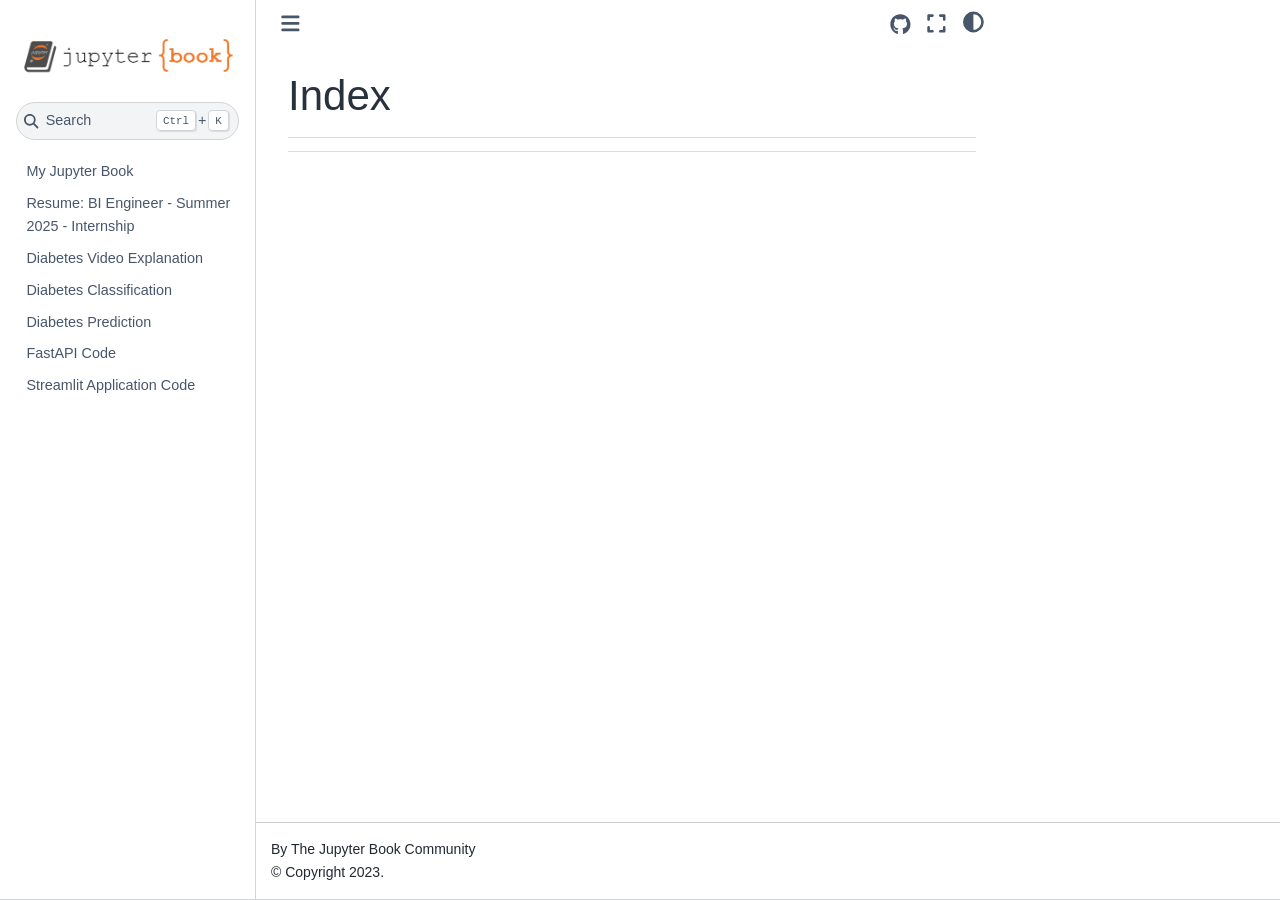
==== genindex.html @ c45eff32 "Update documentation" ====
<!DOCTYPE html>


<html lang="en" data-content_root="./" >

  <head>
    <meta charset="utf-8" />
    <meta name="viewport" content="width=device-width, initial-scale=1.0" />
    <title>Index &#8212; My sample book</title>
  
  
  
  <script data-cfasync="false">
    document.documentElement.dataset.mode = localStorage.getItem("mode") || "";
    document.documentElement.dataset.theme = localStorage.getItem("theme") || "";
  </script>
  <!--
    this give us a css class that will be invisible only if js is disabled
  -->
  <noscript>
    <style>
      .pst-js-only { display: none !important; }

    </style>
  </noscript>
  
  <!-- Loaded before other Sphinx assets -->
  <link href="_static/styles/theme.css?digest=8878045cc6db502f8baf" rel="stylesheet" />
<link href="_static/styles/pydata-sphinx-theme.css?digest=8878045cc6db502f8baf" rel="stylesheet" />

    <link rel="stylesheet" type="text/css" href="_static/pygments.css?v=fa44fd50" />
    <link rel="stylesheet" type="text/css" href="_static/styles/sphinx-book-theme.css?v=a3416100" />
    <link rel="stylesheet" type="text/css" href="_static/togglebutton.css?v=13237357" />
    <link rel="stylesheet" type="text/css" href="_static/copybutton.css?v=76b2166b" />
    <link rel="stylesheet" type="text/css" href="_static/mystnb.4510f1fc1dee50b3e5859aac5469c37c29e427902b24a333a5f9fcb2f0b3ac41.css?v=be8a1c11" />
    <link rel="stylesheet" type="text/css" href="_static/sphinx-thebe.css?v=4fa983c6" />
    <link rel="stylesheet" type="text/css" href="_static/sphinx-design.min.css?v=95c83b7e" />
  
  <!-- So that users can add custom icons -->
  <script src="_static/scripts/fontawesome.js?digest=8878045cc6db502f8baf"></script>
  <!-- Pre-loaded scripts that we'll load fully later -->
  <link rel="preload" as="script" href="_static/scripts/bootstrap.js?digest=8878045cc6db502f8baf" />
<link rel="preload" as="script" href="_static/scripts/pydata-sphinx-theme.js?digest=8878045cc6db502f8baf" />

    <script src="_static/documentation_options.js?v=9eb32ce0"></script>
    <script src="_static/doctools.js?v=9a2dae69"></script>
    <script src="_static/sphinx_highlight.js?v=dc90522c"></script>
    <script src="_static/clipboard.min.js?v=a7894cd8"></script>
    <script src="_static/copybutton.js?v=f281be69"></script>
    <script src="_static/scripts/sphinx-book-theme.js?v=887ef09a"></script>
    <script>let toggleHintShow = 'Click to show';</script>
    <script>let toggleHintHide = 'Click to hide';</script>
    <script>let toggleOpenOnPrint = 'true';</script>
    <script src="_static/togglebutton.js?v=4a39c7ea"></script>
    <script>var togglebuttonSelector = '.toggle, .admonition.dropdown';</script>
    <script src="_static/design-tabs.js?v=f930bc37"></script>
    <script>const THEBE_JS_URL = "https://unpkg.com/thebe@0.8.2/lib/index.js"; const thebe_selector = ".thebe,.cell"; const thebe_selector_input = "pre"; const thebe_selector_output = ".output, .cell_output"</script>
    <script async="async" src="_static/sphinx-thebe.js?v=c100c467"></script>
    <script>var togglebuttonSelector = '.toggle, .admonition.dropdown';</script>
    <script>const THEBE_JS_URL = "https://unpkg.com/thebe@0.8.2/lib/index.js"; const thebe_selector = ".thebe,.cell"; const thebe_selector_input = "pre"; const thebe_selector_output = ".output, .cell_output"</script>
    <script>DOCUMENTATION_OPTIONS.pagename = 'genindex';</script>
    <link rel="index" title="Index" href="#" />
    <link rel="search" title="Search" href="search.html" />
  <meta name="viewport" content="width=device-width, initial-scale=1"/>
  <meta name="docsearch:language" content="en"/>
  <meta name="docsearch:version" content="" />
  </head>
  
  
  <body data-bs-spy="scroll" data-bs-target=".bd-toc-nav" data-offset="180" data-bs-root-margin="0px 0px -60%" data-default-mode="">

  
  
  <div id="pst-skip-link" class="skip-link d-print-none"><a href="#main-content">Skip to main content</a></div>
  
  <div id="pst-scroll-pixel-helper"></div>
  
  <button type="button" class="btn rounded-pill" id="pst-back-to-top">
    <i class="fa-solid fa-arrow-up"></i>Back to top</button>

  
  <dialog id="pst-search-dialog">
    
<form class="bd-search d-flex align-items-center"
      action="search.html"
      method="get">
  <i class="fa-solid fa-magnifying-glass"></i>
  <input type="search"
         class="form-control"
         name="q"
         placeholder="Search this book..."
         aria-label="Search this book..."
         autocomplete="off"
         autocorrect="off"
         autocapitalize="off"
         spellcheck="false"/>
  <span class="search-button__kbd-shortcut"><kbd class="kbd-shortcut__modifier">Ctrl</kbd>+<kbd>K</kbd></span>
</form>
  </dialog>

  <div class="pst-async-banner-revealer d-none">
  <aside id="bd-header-version-warning" class="d-none d-print-none" aria-label="Version warning"></aside>
</div>

  
    <header class="bd-header navbar navbar-expand-lg bd-navbar d-print-none">
    </header>
  

  <div class="bd-container">
    <div class="bd-container__inner bd-page-width">
      
      
      
        
      
      <dialog id="pst-primary-sidebar-modal"></dialog>
      <div id="pst-primary-sidebar" class="bd-sidebar-primary bd-sidebar">
        

  
  <div class="sidebar-header-items sidebar-primary__section">
    
    
    
    
  </div>
  
    <div class="sidebar-primary-items__start sidebar-primary__section">
        <div class="sidebar-primary-item">

  
    
  

<a class="navbar-brand logo" href="intro.html">
  
  
  
  
  
    
    
      
    
    
    <img src="_static/logo.png" class="logo__image only-light" alt="My sample book - Home"/>
    <img src="_static/logo.png" class="logo__image only-dark pst-js-only" alt="My sample book - Home"/>
  
  
</a></div>
        <div class="sidebar-primary-item">

<button class="btn search-button-field search-button__button pst-js-only" title="Search" aria-label="Search" data-bs-placement="bottom" data-bs-toggle="tooltip">
 <i class="fa-solid fa-magnifying-glass"></i>
 <span class="search-button__default-text">Search</span>
 <span class="search-button__kbd-shortcut"><kbd class="kbd-shortcut__modifier">Ctrl</kbd>+<kbd class="kbd-shortcut__modifier">K</kbd></span>
</button></div>
        <div class="sidebar-primary-item"><nav class="bd-links bd-docs-nav" aria-label="Main">
    <div class="bd-toc-item navbar-nav active">
        
        <ul class="nav bd-sidenav bd-sidenav__home-link">
            <li class="toctree-l1">
                <a class="reference internal" href="intro.html">
                    My Jupyter Book
                </a>
            </li>
        </ul>
        <ul class="nav bd-sidenav">
<li class="toctree-l1"><a class="reference internal" href="Resume.html">Resume: BI Engineer - Summer 2025 - Internship</a></li>
<li class="toctree-l1"><a class="reference internal" href="DiabetesExplanation.html">Diabetes Video Explanation</a></li>
<li class="toctree-l1"><a class="reference internal" href="diabetes_prediction.html">Diabetes Classification</a></li>
<li class="toctree-l1"><a class="reference internal" href="Important-Links.html">Diabetes Prediction</a></li>
<li class="toctree-l1"><a class="reference internal" href="main.html">FastAPI Code</a></li>
<li class="toctree-l1"><a class="reference internal" href="app.html">Streamlit Application Code</a></li>
</ul>

    </div>
</nav></div>
    </div>
  
  
  <div class="sidebar-primary-items__end sidebar-primary__section">
      <div class="sidebar-primary-item">
<div id="ethical-ad-placement"
      class="flat"
      data-ea-publisher="readthedocs"
      data-ea-type="readthedocs-sidebar"
      data-ea-manual="true">
</div></div>
  </div>


      </div>
      
      <main id="main-content" class="bd-main" role="main">
        
        

<div class="sbt-scroll-pixel-helper"></div>

          <div class="bd-content">
            <div class="bd-article-container">
              
              <div class="bd-header-article d-print-none">
<div class="header-article-items header-article__inner">
  
    <div class="header-article-items__start">
      
        <div class="header-article-item"><button class="sidebar-toggle primary-toggle btn btn-sm" title="Toggle primary sidebar" data-bs-placement="bottom" data-bs-toggle="tooltip">
  <span class="fa-solid fa-bars"></span>
</button></div>
      
    </div>
  
  
    <div class="header-article-items__end">
      
        <div class="header-article-item">

<div class="article-header-buttons">





<div class="dropdown dropdown-source-buttons">
  <button class="btn dropdown-toggle" type="button" data-bs-toggle="dropdown" aria-expanded="false" aria-label="Source repositories">
    <i class="fab fa-github"></i>
  </button>
  <ul class="dropdown-menu">
      
      
      
      <li><a href="https://github.com/executablebooks/jupyter-book" target="_blank"
   class="btn btn-sm btn-source-repository-button dropdown-item"
   title="Source repository"
   data-bs-placement="left" data-bs-toggle="tooltip"
>
  

<span class="btn__icon-container">
  <i class="fab fa-github"></i>
  </span>
<span class="btn__text-container">Repository</span>
</a>
</li>
      
      
      
      
      <li><a href="https://github.com/executablebooks/jupyter-book/issues/new?title=Issue%20on%20page%20%2Fgenindex.html&body=Your%20issue%20content%20here." target="_blank"
   class="btn btn-sm btn-source-issues-button dropdown-item"
   title="Open an issue"
   data-bs-placement="left" data-bs-toggle="tooltip"
>
  

<span class="btn__icon-container">
  <i class="fas fa-lightbulb"></i>
  </span>
<span class="btn__text-container">Open issue</span>
</a>
</li>
      
  </ul>
</div>




<button onclick="toggleFullScreen()"
  class="btn btn-sm btn-fullscreen-button"
  title="Fullscreen mode"
  data-bs-placement="bottom" data-bs-toggle="tooltip"
>
  

<span class="btn__icon-container">
  <i class="fas fa-expand"></i>
  </span>

</button>



<button class="btn btn-sm nav-link pst-navbar-icon theme-switch-button pst-js-only" aria-label="Color mode" data-bs-title="Color mode"  data-bs-placement="bottom" data-bs-toggle="tooltip">
  <i class="theme-switch fa-solid fa-sun                fa-lg" data-mode="light" title="Light"></i>
  <i class="theme-switch fa-solid fa-moon               fa-lg" data-mode="dark"  title="Dark"></i>
  <i class="theme-switch fa-solid fa-circle-half-stroke fa-lg" data-mode="auto"  title="System Settings"></i>
</button>


<button class="btn btn-sm pst-navbar-icon search-button search-button__button pst-js-only" title="Search" aria-label="Search" data-bs-placement="bottom" data-bs-toggle="tooltip">
    <i class="fa-solid fa-magnifying-glass fa-lg"></i>
</button>

</div></div>
      
    </div>
  
</div>
</div>
              
              

<div id="jb-print-docs-body" class="onlyprint">
    <h1></h1>
    <!-- Table of contents -->
    <div id="print-main-content">
        <div id="jb-print-toc">
            
        </div>
    </div>
</div>

              
                
<div id="searchbox"></div>
                <article class="bd-article">
                  

<h1 id="index">Index</h1>

<div class="genindex-jumpbox">
 
</div>


                </article>
              

              
              
              
              
                <footer class="prev-next-footer d-print-none">
                  
<div class="prev-next-area">
</div>
                </footer>
              
            </div>
            
            
              
            
          </div>
          <footer class="bd-footer-content">
            
<div class="bd-footer-content__inner container">
  
  <div class="footer-item">
    
<p class="component-author">
By The Jupyter Book Community
</p>

  </div>
  
  <div class="footer-item">
    

  <p class="copyright">
    
      © Copyright 2023.
      <br/>
    
  </p>

  </div>
  
  <div class="footer-item">
    
  </div>
  
  <div class="footer-item">
    
  </div>
  
</div>
          </footer>
        

      </main>
    </div>
  </div>
  
  <!-- Scripts loaded after <body> so the DOM is not blocked -->
  <script defer src="_static/scripts/bootstrap.js?digest=8878045cc6db502f8baf"></script>
<script defer src="_static/scripts/pydata-sphinx-theme.js?digest=8878045cc6db502f8baf"></script>

  <footer class="bd-footer">
  </footer>
  </body>
</html>
---- _static/styles/theme.css ----
/* Provided by Sphinx's 'basic' theme, and included in the final set of assets */
@import "../basic.css";
---- _static/pygments.css ----
html[data-theme="light"] .highlight pre { line-height: 125%; }
html[data-theme="light"] .highlight td.linenos .normal { color: inherit; background-color: transparent; padding-left: 5px; padding-right: 5px; }
html[data-theme="light"] .highlight span.linenos { color: inherit; background-color: transparent; padding-left: 5px; padding-right: 5px; }
html[data-theme="light"] .highlight td.linenos .special { color: #000000; background-color: #ffffc0; padding-left: 5px; padding-right: 5px; }
html[data-theme="light"] .highlight span.linenos.special { color: #000000; background-color: #ffffc0; padding-left: 5px; padding-right: 5px; }
html[data-theme="light"] .highlight .hll { background-color: #fae4c2 }
html[data-theme="light"] .highlight { background: #fefefe; color: #080808 }
html[data-theme="light"] .highlight .c { color: #515151 } /* Comment */
html[data-theme="light"] .highlight .err { color: #a12236 } /* Error */
html[data-theme="light"] .highlight .k { color: #6730c5 } /* Keyword */
html[data-theme="light"] .highlight .l { color: #7f4707 } /* Literal */
html[data-theme="light"] .highlight .n { color: #080808 } /* Name */
html[data-theme="light"] .highlight .o { color: #00622f } /* Operator */
html[data-theme="light"] .highlight .p { color: #080808 } /* Punctuation */
html[data-theme="light"] .highlight .ch { color: #515151 } /* Comment.Hashbang */
html[data-theme="light"] .highlight .cm { color: #515151 } /* Comment.Multiline */
html[data-theme="light"] .highlight .cp { color: #515151 } /* Comment.Preproc */
html[data-theme="light"] .highlight .cpf { color: #515151 } /* Comment.PreprocFile */
html[data-theme="light"] .highlight .c1 { color: #515151 } /* Comment.Single */
html[data-theme="light"] .highlight .cs { color: #515151 } /* Comment.Special */
html[data-theme="light"] .highlight .gd { color: #005b82 } /* Generic.Deleted */
html[data-theme="light"] .highlight .ge { font-style: italic } /* Generic.Emph */
html[data-theme="light"] .highlight .gh { color: #005b82 } /* Generic.Heading */
html[data-theme="light"] .highlight .gs { font-weight: bold } /* Generic.Strong */
html[data-theme="light"] .highlight .gu { color: #005b82 } /* Generic.Subheading */
html[data-theme="light"] .highlight .kc { color: #6730c5 } /* Keyword.Constant */
html[data-theme="light"] .highlight .kd { color: #6730c5 } /* Keyword.Declaration */
html[data-theme="light"] .highlight .kn { color: #6730c5 } /* Keyword.Namespace */
html[data-theme="light"] .highlight .kp { color: #6730c5 } /* Keyword.Pseudo */
html[data-theme="light"] .highlight .kr { color: #6730c5 } /* Keyword.Reserved */
html[data-theme="light"] .highlight .kt { color: #7f4707 } /* Keyword.Type */
html[data-theme="light"] .highlight .ld { color: #7f4707 } /* Literal.Date */
html[data-theme="light"] .highlight .m { color: #7f4707 } /* Literal.Number */
html[data-theme="light"] .highlight .s { color: #00622f } /* Literal.String */
html[data-theme="light"] .highlight .na { color: #912583 } /* Name.Attribute */
html[data-theme="light"] .highlight .nb { color: #7f4707 } /* Name.Builtin */
html[data-theme="light"] .highlight .nc { color: #005b82 } /* Name.Class */
html[data-theme="light"] .highlight .no { color: #005b82 } /* Name.Constant */
html[data-theme="light"] .highlight .nd { color: #7f4707 } /* Name.Decorator */
html[data-theme="light"] .highlight .ni { color: #00622f } /* Name.Entity */
html[data-theme="light"] .highlight .ne { color: #6730c5 } /* Name.Exception */
html[data-theme="light"] .highlight .nf { color: #005b82 } /* Name.Function */
html[data-theme="light"] .highlight .nl { color: #7f4707 } /* Name.Label */
html[data-theme="light"] .highlight .nn { color: #080808 } /* Name.Namespace */
html[data-theme="light"] .highlight .nx { color: #080808 } /* Name.Other */
html[data-theme="light"] .highlight .py { color: #005b82 } /* Name.Property */
html[data-theme="light"] .highlight .nt { color: #005b82 } /* Name.Tag */
html[data-theme="light"] .highlight .nv { color: #a12236 } /* Name.Variable */
html[data-theme="light"] .highlight .ow { color: #6730c5 } /* Operator.Word */
html[data-theme="light"] .highlight .pm { color: #080808 } /* Punctuation.Marker */
html[data-theme="light"] .highlight .w { color: #080808 } /* Text.Whitespace */
html[data-theme="light"] .highlight .mb { color: #7f4707 } /* Literal.Number.Bin */
html[data-theme="light"] .highlight .mf { color: #7f4707 } /* Literal.Number.Float */
html[data-theme="light"] .highlight .mh { color: #7f4707 } /* Literal.Number.Hex */
html[data-theme="light"] .highlight .mi { color: #7f4707 } /* Literal.Number.Integer */
html[data-theme="light"] .highlight .mo { color: #7f4707 } /* Literal.Number.Oct */
html[data-theme="light"] .highlight .sa { color: #00622f } /* Literal.String.Affix */
html[data-theme="light"] .highlight .sb { color: #00622f } /* Literal.String.Backtick */
html[data-theme="light"] .highlight .sc { color: #00622f } /* Literal.String.Char */
html[data-theme="light"] .highlight .dl { color: #00622f } /* Literal.String.Delimiter */
html[data-theme="light"] .highlight .sd { color: #00622f } /* Literal.String.Doc */
html[data-theme="light"] .highlight .s2 { color: #00622f } /* Literal.String.Double */
html[data-theme="light"] .highlight .se { color: #00622f } /* Literal.String.Escape */
html[data-theme="light"] .highlight .sh { color: #00622f } /* Literal.String.Heredoc */
html[data-theme="light"] .highlight .si { color: #00622f } /* Literal.String.Interpol */
html[data-theme="light"] .highlight .sx { color: #00622f } /* Literal.String.Other */
html[data-theme="light"] .highlight .sr { color: #a12236 } /* Literal.String.Regex */
html[data-theme="light"] .highlight .s1 { color: #00622f } /* Literal.String.Single */
html[data-theme="light"] .highlight .ss { color: #005b82 } /* Literal.String.Symbol */
html[data-theme="light"] .highlight .bp { color: #7f4707 } /* Name.Builtin.Pseudo */
html[data-theme="light"] .highlight .fm { color: #005b82 } /* Name.Function.Magic */
html[data-theme="light"] .highlight .vc { color: #a12236 } /* Name.Variable.Class */
html[data-theme="light"] .highlight .vg { color: #a12236 } /* Name.Variable.Global */
html[data-theme="light"] .highlight .vi { color: #a12236 } /* Name.Variable.Instance */
html[data-theme="light"] .highlight .vm { color: #7f4707 } /* Name.Variable.Magic */
html[data-theme="light"] .highlight .il { color: #7f4707 } /* Literal.Number.Integer.Long */
html[data-theme="dark"] .highlight pre { line-height: 125%; }
html[data-theme="dark"] .highlight td.linenos .normal { color: inherit; background-color: transparent; padding-left: 5px; padding-right: 5px; }
html[data-theme="dark"] .highlight span.linenos { color: inherit; background-color: transparent; padding-left: 5px; padding-right: 5px; }
html[data-theme="dark"] .highlight td.linenos .special { color: #000000; background-color: #ffffc0; padding-left: 5px; padding-right: 5px; }
html[data-theme="dark"] .highlight span.linenos.special { color: #000000; background-color: #ffffc0; padding-left: 5px; padding-right: 5px; }
html[data-theme="dark"] .highlight .hll { background-color: #ffd9002e }
html[data-theme="dark"] .highlight { background: #2b2b2b; color: #f8f8f2 }
html[data-theme="dark"] .highlight .c { color: #ffd900 } /* Comment */
html[data-theme="dark"] .highlight .err { color: #ffa07a } /* Error */
html[data-theme="dark"] .highlight .k { color: #dcc6e0 } /* Keyword */
html[data-theme="dark"] .highlight .l { color: #ffd900 } /* Literal */
html[data-theme="dark"] .highlight .n { color: #f8f8f2 } /* Name */
html[data-theme="dark"] .highlight .o { color: #abe338 } /* Operator */
html[data-theme="dark"] .highlight .p { color: #f8f8f2 } /* Punctuation */
html[data-theme="dark"] .highlight .ch { color: #ffd900 } /* Comment.Hashbang */
html[data-theme="dark"] .highlight .cm { color: #ffd900 } /* Comment.Multiline */
html[data-theme="dark"] .highlight .cp { color: #ffd900 } /* Comment.Preproc */
html[data-theme="dark"] .highlight .cpf { color: #ffd900 } /* Comment.PreprocFile */
html[data-theme="dark"] .highlight .c1 { color: #ffd900 } /* Comment.Single */
html[data-theme="dark"] .highlight .cs { color: #ffd900 } /* Comment.Special */
html[data-theme="dark"] .highlight .gd { color: #00e0e0 } /* Generic.Deleted */
html[data-theme="dark"] .highlight .ge { font-style: italic } /* Generic.Emph */
html[data-theme="dark"] .highlight .gh { color: #00e0e0 } /* Generic.Heading */
html[data-theme="dark"] .highlight .gs { font-weight: bold } /* Generic.Strong */
html[data-theme="dark"] .highlight .gu { color: #00e0e0 } /* Generic.Subheading */
html[data-theme="dark"] .highlight .kc { color: #dcc6e0 } /* Keyword.Constant */
html[data-theme="dark"] .highlight .kd { color: #dcc6e0 } /* Keyword.Declaration */
html[data-theme="dark"] .highlight .kn { color: #dcc6e0 } /* Keyword.Namespace */
html[data-theme="dark"] .highlight .kp { color: #dcc6e0 } /* Keyword.Pseudo */
html[data-theme="dark"] .highlight .kr { color: #dcc6e0 } /* Keyword.Reserved */
html[data-theme="dark"] .highlight .kt { color: #ffd900 } /* Keyword.Type */
html[data-theme="dark"] .highlight .ld { color: #ffd900 } /* Literal.Date */
html[data-theme="dark"] .highlight .m { color: #ffd900 } /* Literal.Number */
html[data-theme="dark"] .highlight .s { color: #abe338 } /* Literal.String */
html[data-theme="dark"] .highlight .na { color: #ffd900 } /* Name.Attribute */
html[data-theme="dark"] .highlight .nb { color: #ffd900 } /* Name.Builtin */
html[data-theme="dark"] .highlight .nc { color: #00e0e0 } /* Name.Class */
html[data-theme="dark"] .highlight .no { color: #00e0e0 } /* Name.Constant */
html[data-theme="dark"] .highlight .nd { color: #ffd900 } /* Name.Decorator */
html[data-theme="dark"] .highlight .ni { color: #abe338 } /* Name.Entity */
html[data-theme="dark"] .highlight .ne { color: #dcc6e0 } /* Name.Exception */
html[data-theme="dark"] .highlight .nf { color: #00e0e0 } /* Name.Function */
html[data-theme="dark"] .highlight .nl { color: #ffd900 } /* Name.Label */
html[data-theme="dark"] .highlight .nn { color: #f8f8f2 } /* Name.Namespace */
html[data-theme="dark"] .highlight .nx { color: #f8f8f2 } /* Name.Other */
html[data-theme="dark"] .highlight .py { color: #00e0e0 } /* Name.Property */
html[data-theme="dark"] .highlight .nt { color: #00e0e0 } /* Name.Tag */
html[data-theme="dark"] .highlight .nv { color: #ffa07a } /* Name.Variable */
html[data-theme="dark"] .highlight .ow { color: #dcc6e0 } /* Operator.Word */
html[data-theme="dark"] .highlight .pm { color: #f8f8f2 } /* Punctuation.Marker */
html[data-theme="dark"] .highlight .w { color: #f8f8f2 } /* Text.Whitespace */
html[data-theme="dark"] .highlight .mb { color: #ffd900 } /* Literal.Number.Bin */
html[data-theme="dark"] .highlight .mf { color: #ffd900 } /* Literal.Number.Float */
html[data-theme="dark"] .highlight .mh { color: #ffd900 } /* Literal.Number.Hex */
html[data-theme="dark"] .highlight .mi { color: #ffd900 } /* Literal.Number.Integer */
html[data-theme="dark"] .highlight .mo { color: #ffd900 } /* Literal.Number.Oct */
html[data-theme="dark"] .highlight .sa { color: #abe338 } /* Literal.String.Affix */
html[data-theme="dark"] .highlight .sb { color: #abe338 } /* Literal.String.Backtick */
html[data-theme="dark"] .highlight .sc { color: #abe338 } /* Literal.String.Char */
html[data-theme="dark"] .highlight .dl { color: #abe338 } /* Literal.String.Delimiter */
html[data-theme="dark"] .highlight .sd { color: #abe338 } /* Literal.String.Doc */
html[data-theme="dark"] .highlight .s2 { color: #abe338 } /* Literal.String.Double */
html[data-theme="dark"] .highlight .se { color: #abe338 } /* Literal.String.Escape */
html[data-theme="dark"] .highlight .sh { color: #abe338 } /* Literal.String.Heredoc */
html[data-theme="dark"] .highlight .si { color: #abe338 } /* Literal.String.Interpol */
html[data-theme="dark"] .highlight .sx { color: #abe338 } /* Literal.String.Other */
html[data-theme="dark"] .highlight .sr { color: #ffa07a } /* Literal.String.Regex */
html[data-theme="dark"] .highlight .s1 { color: #abe338 } /* Literal.String.Single */
html[data-theme="dark"] .highlight .ss { color: #00e0e0 } /* Literal.String.Symbol */
html[data-theme="dark"] .highlight .bp { color: #ffd900 } /* Name.Builtin.Pseudo */
html[data-theme="dark"] .highlight .fm { color: #00e0e0 } /* Name.Function.Magic */
html[data-theme="dark"] .highlight .vc { color: #ffa07a } /* Name.Variable.Class */
html[data-theme="dark"] .highlight .vg { color: #ffa07a } /* Name.Variable.Global */
html[data-theme="dark"] .highlight .vi { color: #ffa07a } /* Name.Variable.Instance */
html[data-theme="dark"] .highlight .vm { color: #ffd900 } /* Name.Variable.Magic */
html[data-theme="dark"] .highlight .il { color: #ffd900 } /* Literal.Number.Integer.Long */
---- _static/styles/sphinx-book-theme.css ----
/*! sphinx-book-theme CSS
 * BSD 3-Clause License
 * Copyright (c) 2020, EBP
 * All rights reserved.
 *
 * This follows the 7-1 pattern described here:
 * https://sass-guidelin.es/#architecture
 */html[data-theme=dark],html[data-theme=light]{--pst-font-size-base:none;--pst-color-secondary:#e89217}html[data-theme=light]{--sbt-color-announcement:#616161;--pst-color-primary:#176de8}html[data-theme=dark]{--pst-color-primary:#528fe4;--sbt-color-announcement:#616161;--pst-color-background:#121212}html{scroll-padding-top:4rem}.sbt-scroll-pixel-helper{height:0;left:0;position:absolute;top:0;width:0}.d-n,.onlyprint{display:none}@media print{.onlyprint{display:block!important}.noprint{display:none!important}}.bd-article-container h1,.bd-article-container h2,.bd-article-container h3,.bd-article-container h4,.bd-article-container h5,.bd-article-container p.caption{color:var(--pst-color-muted)}.bd-article-container h1,.bd-article-container h2{font-weight:500}a.brackets:before{color:inherit;font-family:inherit;margin-right:0}table{position:relative}@media print{.bd-main .bd-content{height:auto;margin-left:2rem}.bd-main .bd-content #jb-print-docs-body{margin-left:0}.bd-main .bd-content #jb-print-docs-body h1{font-size:3em;margin-bottom:0;text-align:center}.bd-main .bd-content .bd-article{padding-top:0}.bd-main .bd-content .bd-article h1:first-of-type{display:none}.bd-main .bd-content .container{min-width:0!important}.bd-main .bd-content h1{margin-bottom:1em;margin-top:1em}.bd-main .bd-content h1,.bd-main .bd-content h2,.bd-main .bd-content h3,.bd-main .bd-content h4{break-after:avoid;color:#000}.bd-main .bd-content table{break-inside:avoid}.bd-main .bd-content pre{word-wrap:break-word}.bd-main .bd-content a.headerlink{display:none}.bd-main .bd-content aside.margin,.bd-main .bd-content aside.sidebar,.bd-main .bd-content blockquote.epigraph{border:none}.bd-main .bd-content .footer{margin-top:1em}.bd-main .bd-content #jb-print-toc{margin-bottom:1.5rem;margin-left:0}.bd-main .bd-content #jb-print-toc .section-nav{border-left:0!important;list-style-type:disc!important;margin-left:3em!important}.bd-main .bd-content #jb-print-toc .section-nav a{text-decoration:none!important}.bd-main .bd-content #jb-print-toc .section-nav li{display:list-item!important}.bd-main .bd-content #jb-print-toc .section-nav .nav{display:none}.bd-main .bd-footer-content{display:none!important}}.bd-header-announcement{background-color:var(--sbt-color-announcement);color:#fff}.bd-main .bd-content{justify-content:left}.bd-main .bd-content .bd-article-container{min-width:0;overflow-x:unset;padding:0}@media(min-width:1200px){.bd-main .bd-content .bd-article-container{max-width:calc(100% - var(--pst-sidebar-secondary))}}.bd-main .bd-content .bd-article-container .bd-article{padding-left:2rem;padding-right:2rem}@media(max-width:768px){.bd-main .bd-content .bd-article-container .bd-article{padding-left:1rem;padding-right:1rem}}.bd-main .bd-content .bd-article-container details.above-input summary,.bd-main .bd-content .bd-article-container details.below-input summary{border-left:3px solid var(--pst-color-primary)}@media(min-width:768px){button.sidebar-toggle.primary-toggle{display:inline-block}}@media(max-width:768px){button.sidebar-toggle.primary-toggle{margin-bottom:0}}@media(min-width:1200px){button.sidebar-toggle.secondary-toggle{display:none}}@media(max-width:768px){button.sidebar-toggle.secondary-toggle{margin-bottom:0}}.bd-header-article{align-items:center;background-color:var(--pst-color-background);display:flex;font-size:.9em;padding:0 1rem;position:sticky;top:0;transition:left .2s;z-index:1020}@media(max-width:768px){.bd-header-article{height:3.5rem;padding:0 .5rem}}.scrolled .bd-header-article{box-shadow:0 6px 6px -6px var(--pst-color-shadow)}.bd-header-article .header-article__inner{padding:0}.bd-header-article .header-article-items{align-items:center;display:flex;height:3rem;width:100%}.bd-header-article .header-article-item{align-items:center;display:flex}.bd-header-article .article-header-buttons{display:flex}.bd-header-article .btn{align-items:center;border:none;color:var(--pst-color-text-muted);display:flex;font-size:1.3rem;padding-left:.5rem;padding-right:.5rem}.bd-header-article .btn svg{width:1.3rem}.bd-header-article .btn.show,.bd-header-article .btn:hover{border:none;color:var(--pst-color-text-base)}.bd-header-article .btn.show+.dropdown-menu,.bd-header-article .btn:hover+.dropdown-menu{display:block}.bd-header-article .btn:focus{box-shadow:none}.bd-header-article .btn.dropdown-toggle:after{display:none}.bd-header-article div.dropdown{align-items:center;display:flex}.bd-header-article .theme-switch-button{margin:0}.bd-header-article .theme-switch-button button,.bd-header-article .theme-switch-button i,.bd-header-article .theme-switch-button span{padding:0}.bd-header-article .theme-switch-button i,.bd-header-article .theme-switch-button span{transition:color .25s ease-out}.bd-header-article .theme-switch-button:active,.bd-header-article .theme-switch-button:hover{background-color:unset!important}.bd-header-article .theme-switch-button:active i,.bd-header-article .theme-switch-button:active span,.bd-header-article .theme-switch-button:hover i,.bd-header-article .theme-switch-button:hover span{color:var(--pst-color-text-base)}.bd-header-article .dropdown-menu{background-color:var(--pst-color-background);border-color:var(--pst-color-border);box-shadow:0 .2rem .5rem var(--pst-color-shadow),0 0 .0625rem var(--pst-color-shadow)!important;color:var(--pst-color-text-muted);top:2rem;transform:translateX(-75%)}.bd-header-article .dropdown-menu:hover{display:block}.bd-header-article .dropdown-menu .dropdown-item{align-items:center;display:inline-flex;font-size:1em;padding-left:.5em}.bd-header-article .dropdown-menu .dropdown-item:hover{background-color:initial;color:var(--pst-color-text-base);text-decoration:none}.bd-header-article .dropdown-menu .dropdown-item span img{height:1em}.bd-header-article .dropdown-menu .dropdown-item span.btn__icon-container{align-items:center;display:inline-flex;justify-content:center;width:1.7em}.bd-header{position:inherit}.bd-header button.sidebar-toggle{display:none}.bd-sidebar-primary{max-height:100vh;padding:1rem;top:0;transition:margin-left .25s ease 0s,opacity .25s ease 0s,visibility .25s ease 0s}@media(max-width:768px){.bd-sidebar-primary{z-index:1081}}.bd-sidebar-primary .sidebar-primary-items__start{border-top:none}@media(min-width:992px){.bd-sidebar-primary{flex-basis:20%}input#pst-primary-sidebar-checkbox:checked~.bd-container .bd-sidebar-primary{margin-left:-20%;opacity:0;visibility:hidden}}.bd-sidebar-secondary{top:0}@media(max-width:1200px){.bd-sidebar-secondary{z-index:1081}}.bd-sidebar-secondary .sidebar-secondary-items{display:flex;gap:.5rem;padding:0}.bd-sidebar-secondary .sidebar-secondary-items .sidebar-secondary-item{padding-bottom:0;padding-top:0}.bd-sidebar-secondary .onthispage{align-items:center;color:var(--pst-color-muted);display:flex;gap:.5rem;height:3rem;margin:0;min-height:3rem}@media(min-width:1200px){.bd-sidebar-secondary{background:var(--pst-color-background);height:fit-content;padding:0;transition:max-height .4s ease;z-index:2}.bd-sidebar-secondary .toc-item{border-left-color:var(--pst-color-surface);padding-top:0}.bd-sidebar-secondary .toc-item nav.page-toc{margin-bottom:0;transition:opacity .4s ease}.bd-sidebar-secondary.hide:not(:hover){max-height:3rem;overflow-y:hidden}.scrolled .bd-sidebar-secondary.hide:not(:hover){box-shadow:0 6px 6px -6px rgba(0,0,0,.3)}.bd-sidebar-secondary.hide:not(:hover) .onthispage:after{content:"";font-family:Font Awesome\ 5 Free;font-weight:900;opacity:1;padding-left:.5em;transition:opacity .3s ease}.bd-sidebar-secondary.hide:not(:hover) nav.page-toc{opacity:0}}footer{font-size:var(--sbt-font-size-small-1)}footer.bd-footer-content{border-top:1px solid #ccc;display:flex;flex-wrap:wrap;font-size:87.5%;padding:15px}footer.bd-footer-content .bd-footer-content__inner{padding-left:0}footer.bd-footer-content .bd-footer-content__inner p{margin-bottom:0}.bd-footer-article{padding:0 1rem}@media(max-width:768px){.bd-footer-article{padding:0 .5rem}}#pst-back-to-top{font-size:.8rem}@media(min-width:1200px){#pst-back-to-top{display:none!important}}.bd-sidebar-primary .navbar-icon-links{column-gap:.5rem}.bd-sidebar-primary .navbar-icon-links .nav-link i,.bd-sidebar-primary .navbar-icon-links .nav-link span{font-size:1.2rem}.bd-sidebar-primary .navbar-icon-links .nav-link img{font-size:.8rem}.navbar-brand{flex-direction:column;gap:.25rem;height:unset;justify-content:center;max-height:unset}.navbar-brand:hover{text-decoration:none}.navbar-brand .logo__title{font-size:1.25rem;text-align:center;white-space:normal}.navbar-brand .logo__image{height:unset}.bd-search-container{margin:2em}.bd-search-container #search-results h2:first-child{display:none}.search-button-field{display:none;font-size:.9rem;width:100%}.search-button-field .search-button__kbd-shortcut{margin-left:auto}@media(min-width:992px){.search-button{display:none!important}.search-button-field{display:flex}}div#searchbox{padding-left:2rem;padding-right:2rem}@media(max-width:768px){div#searchbox{padding-left:1rem;padding-right:1rem}}@media(min-width:768px){div#searchbox p.highlight-link{margin-left:0}div#searchbox p.highlight-link a{font-size:1rem}}img{max-width:100%}img.align-center{display:block;margin-left:auto;margin-right:auto}img.align-left{clear:left;float:left;margin-right:1em}img.align-right{clear:right;float:right;margin-left:1em}div.figure{margin-bottom:1em;text-align:center;width:100%}div.figure.align-left{text-align:left}div.figure.align-left p.caption{margin-left:0}div.figure.align-right{text-align:right}div.figure.align-right p.caption{margin-right:0}div.figure p.caption{margin:.5em 10%}div.figure.margin p.caption,div.figure.margin-caption p.caption{margin:.5em 0}div.figure.margin-caption p.caption{text-align:left}div.figure span.caption-number{font-weight:700}div.figure span{font-size:.9rem}label.margin-toggle{margin-bottom:0}label.margin-toggle.marginnote-label{display:none}label.margin-toggle sup{user-select:none}@media(max-width:992px){label.margin-toggle{color:#0071bc;cursor:pointer}label.margin-toggle.marginnote-label{display:inline}label.margin-toggle.marginnote-label:after{content:"⊕"}}input.margin-toggle{display:none}@media(max-width:992px){input.margin-toggle:checked+.marginnote,input.margin-toggle:checked+.sidenote{clear:both;display:block;float:left;left:1rem;margin:1rem 2.5%;position:relative;width:95%}}span.marginnote,span.sidenote{background-color:unset;border-left:none;float:right;font-size:.9em;margin-left:.5rem;position:relative;width:40%;z-index:2}span.marginnote sup,span.sidenote sup{user-select:none}@media(min-width:992px),print{span.marginnote,span.sidenote{clear:right;margin:0 -36% 0 0;width:33%}span.marginnote p.sidebar-title,span.sidenote p.sidebar-title{border-bottom:none;margin-bottom:-1rem;padding-left:0}span.marginnote p.sidebar-title~*,span.sidenote p.sidebar-title~*{padding-left:0;padding-right:0}}@media(max-width:992px){span.marginnote,span.sidenote{display:none}}aside.sidebar .note{margin:1rem;padding:0 0 1rem}aside.sidebar .admonition-title{margin:0 -1rem 0 0}aside.sidebar.margin .sidebar-title:empty{display:none}aside.sidebar.margin .admonition{margin:.5rem;padding-left:0;padding-right:0}aside.sidebar.margin .admonition .admonition-title{margin-left:0;margin-right:0}@media(min-width:992px){aside.sidebar.margin{border:none}aside.sidebar.margin .admonition{margin:1rem 0;padding:0 0 1rem}}.cell.tag_margin,.cell.tag_popout,.margin.docutils.container,aside.margin,div.margin,figure.margin{background-color:unset;float:right;font-size:.9em;margin-left:.5rem;position:relative;width:40%;z-index:2}@media(min-width:992px),print{.cell.tag_margin,.cell.tag_popout,.margin.docutils.container,aside.margin,div.margin,figure.margin{clear:right;margin:0 -36% 0 0;width:33%}.cell.tag_margin p.sidebar-title,.cell.tag_popout p.sidebar-title,.margin.docutils.container p.sidebar-title,aside.margin p.sidebar-title,div.margin p.sidebar-title,figure.margin p.sidebar-title{border-bottom:none;margin-bottom:-1rem;padding-left:0}.cell.tag_margin p.sidebar-title~*,.cell.tag_popout p.sidebar-title~*,.margin.docutils.container p.sidebar-title~*,aside.margin p.sidebar-title~*,div.margin p.sidebar-title~*,figure.margin p.sidebar-title~*{padding-left:0;padding-right:0}}.cell.tag_margin div.cell.tag_margin .cell_output,.cell.tag_popout div.cell.tag_margin .cell_output,.margin.docutils.container div.cell.tag_margin .cell_output,aside.margin div.cell.tag_margin .cell_output,div.margin div.cell.tag_margin .cell_output,figure.margin div.cell.tag_margin .cell_output{padding-left:0}div.figure.margin-caption figcaption,div.figure.margin-caption p.caption,figure.margin-caption figcaption{background-color:unset;float:right;font-size:.9em;margin-left:.5rem;position:relative;width:40%;z-index:2}@media(min-width:992px),print{div.figure.margin-caption figcaption,div.figure.margin-caption p.caption,figure.margin-caption figcaption{clear:right;margin:0 -36% 0 0;width:33%}div.figure.margin-caption figcaption p.sidebar-title,div.figure.margin-caption p.caption p.sidebar-title,figure.margin-caption figcaption p.sidebar-title{border-bottom:none;margin-bottom:-1rem;padding-left:0}div.figure.margin-caption figcaption p.sidebar-title~*,div.figure.margin-caption p.caption p.sidebar-title~*,figure.margin-caption figcaption p.sidebar-title~*{padding-left:0;padding-right:0}}.margin-caption figcaption{text-align:left}div.cell.tag_full-width,div.cell.tag_full_width,div.full-width,div.full_width{position:relative;z-index:2}@media(min-width:992px){div.cell.tag_full-width,div.cell.tag_full_width,div.full-width,div.full_width{max-width:136%;width:136%}}blockquote.epigraph,blockquote.highlights,blockquote.pull-quote{background-color:var(--pst-color-background);border-left:none;font-size:1.25em}blockquote div>p+p.attribution{color:#6c757d;font-size:.9em;font-style:normal;padding-right:2em;text-align:right}div[class*=highlight-],pre{clear:none}div.cell.tag_output_scroll div.cell_output,div.cell.tag_scroll-input div.cell_input,div.cell.tag_scroll-output div.cell_output{max-height:24em;overflow-y:auto}@media only print{div.utterances,hypothesis-sidebar{display:none}}.thebelab-cell{border:none!important;margin-right:.5em!important}.thebelab-cell .thebelab-input{padding-left:10px!important}.cell.docutils.container{padding-right:0!important}button.thebe-launch-button{font-size:1em;height:2.5em}
/*# sourceMappingURL=sphinx-book-theme.css.map*/
---- _static/togglebutton.css ----
/**
 * Admonition-based toggles
 */

/* Visibility of the target */
.admonition.toggle .admonition-title ~ * {
    transition: opacity .3s, height .3s;
}

/* Toggle buttons inside admonitions so we see the title */
.admonition.toggle {
    position: relative;
}

/* Titles should cut off earlier to avoid overlapping w/ button */
.admonition.toggle .admonition-title {
    padding-right: 25%;
    cursor: pointer;
}

/* Hovering will cause a slight shift in color to make it feel interactive */
.admonition.toggle .admonition-title:hover {
    box-shadow: inset 0 0 0px 20px rgb(0 0 0 / 1%);
}

/* Hovering will cause a slight shift in color to make it feel interactive */
.admonition.toggle .admonition-title:active {
    box-shadow: inset 0 0 0px 20px rgb(0 0 0 / 3%);
}

/* Remove extra whitespace below the admonition title when hidden */
.admonition.toggle-hidden {
    padding-bottom: 0;
}

.admonition.toggle-hidden .admonition-title {
    margin-bottom: 0;
}

/* hides all the content of a page until de-toggled */
.admonition.toggle-hidden .admonition-title ~ * {
    height: 0;
    margin: 0;
    opacity: 0;
    visibility: hidden;
}

/* General button style and position*/
button.toggle-button {
    /**
     * Background and shape. By default there's no background
     * but users can style as they wish
     */  
    background: none;
    border: none;
    outline: none;

    /* Positioning just inside the admonition title */
    position: absolute;
    right: 0.5em;
    padding: 0px;
    border: none;
    outline: none;
}

/* Display the toggle hint on wide screens */
@media (min-width: 768px) {
    button.toggle-button.toggle-button-hidden:before {
        content: attr(data-toggle-hint);  /* This will be filled in by JS */
        font-size: .8em;
        align-self: center;
    }
}

/* Icon behavior */
.tb-icon {
    transition: transform .2s ease-out;
    height: 1.5em;
    width: 1.5em;
    stroke: currentColor;  /* So that we inherit the color of other text */
}

/* The icon should point right when closed, down when open. */
/* Open */
.admonition.toggle button .tb-icon {
    transform: rotate(90deg);
}

/* Closed */
.admonition.toggle button.toggle-button-hidden .tb-icon {
    transform: rotate(0deg);
}

/* With details toggles, we don't rotate the icon so it points right */
details.toggle-details .tb-icon {
    height: 1.4em;
    width: 1.4em;
    margin-top: 0.1em;  /* To center the button vertically */
}


/**
 * Details-based toggles.
 * In this case, we wrap elements with `.toggle` in a details block.
 */

/* Details blocks */
details.toggle-details {
    margin: 1em 0;
}


details.toggle-details summary {
    display: flex;
    align-items: center;
    cursor: pointer;
    list-style: none;
    border-radius: .2em;
    border-left: 3px solid #1976d2;
    background-color: rgb(204 204 204 / 10%);
    padding: 0.2em 0.7em 0.3em 0.5em; /* Less padding on left because the SVG has left margin */
    font-size: 0.9em;
}

details.toggle-details summary:hover {
    background-color: rgb(204 204 204 / 20%);
}

details.toggle-details summary:active {
    background: rgb(204 204 204 / 28%);
}

.toggle-details__summary-text {
    margin-left: 0.2em;
}

details.toggle-details[open] summary {
    margin-bottom: .5em;
}

details.toggle-details[open] summary .tb-icon {
    transform: rotate(90deg);
}

details.toggle-details[open] summary ~ * {
    animation: toggle-fade-in .3s ease-out;
}

@keyframes toggle-fade-in {
  from {opacity: 0%;}
  to {opacity: 100%;}
}

/* Print rules - we hide all toggle button elements at print */
@media print {
    /* Always hide the summary so the button doesn't show up */
    details.toggle-details summary {
        display: none;
    }
}
---- _static/copybutton.css ----
/* Copy buttons */
button.copybtn {
    position: absolute;
    display: flex;
    top: .3em;
    right: .3em;
    width: 1.7em;
    height: 1.7em;
	opacity: 0;
    transition: opacity 0.3s, border .3s, background-color .3s;
    user-select: none;
    padding: 0;
    border: none;
    outline: none;
    border-radius: 0.4em;
    /* The colors that GitHub uses */
    border: #1b1f2426 1px solid;
    background-color: #f6f8fa;
    color: #57606a;
}

button.copybtn.success {
    border-color: #22863a;
    color: #22863a;
}

button.copybtn svg {
    stroke: currentColor;
    width: 1.5em;
    height: 1.5em;
    padding: 0.1em;
}

div.highlight  {
    position: relative;
}

/* Show the copybutton */
.highlight:hover button.copybtn, button.copybtn.success {
	opacity: 1;
}

.highlight button.copybtn:hover {
    background-color: rgb(235, 235, 235);
}

.highlight button.copybtn:active {
    background-color: rgb(187, 187, 187);
}

/**
 * A minimal CSS-only tooltip copied from:
 *   https://codepen.io/mildrenben/pen/rVBrpK
 *
 * To use, write HTML like the following:
 *
 * <p class="o-tooltip--left" data-tooltip="Hey">Short</p>
 */
 .o-tooltip--left {
  position: relative;
 }

 .o-tooltip--left:after {
    opacity: 0;
    visibility: hidden;
    position: absolute;
    content: attr(data-tooltip);
    padding: .2em;
    font-size: .8em;
    left: -.2em;
    background: grey;
    color: white;
    white-space: nowrap;
    z-index: 2;
    border-radius: 2px;
    transform: translateX(-102%) translateY(0);
    transition: opacity 0.2s cubic-bezier(0.64, 0.09, 0.08, 1), transform 0.2s cubic-bezier(0.64, 0.09, 0.08, 1);
}

.o-tooltip--left:hover:after {
    display: block;
    opacity: 1;
    visibility: visible;
    transform: translateX(-100%) translateY(0);
    transition: opacity 0.2s cubic-bezier(0.64, 0.09, 0.08, 1), transform 0.2s cubic-bezier(0.64, 0.09, 0.08, 1);
    transition-delay: .5s;
}

/* By default the copy button shouldn't show up when printing a page */
@media print {
    button.copybtn {
        display: none;
    }
}
---- _static/mystnb.4510f1fc1dee50b3e5859aac5469c37c29e427902b24a333a5f9fcb2f0b3ac41.css ----
/* Variables */
:root {
  --mystnb-source-bg-color: #f7f7f7;
  --mystnb-stdout-bg-color: #fcfcfc;
  --mystnb-stderr-bg-color: #fdd;
  --mystnb-traceback-bg-color: #fcfcfc;
  --mystnb-source-border-color: #ccc;
  --mystnb-source-margin-color: green;
  --mystnb-stdout-border-color: #f7f7f7;
  --mystnb-stderr-border-color: #f7f7f7;
  --mystnb-traceback-border-color: #ffd6d6;
  --mystnb-hide-prompt-opacity: 70%;
  --mystnb-source-border-radius: .4em;
  --mystnb-source-border-width: 1px;
}

/* Whole cell */
div.container.cell {
  padding-left: 0;
  margin-bottom: 1em;
}

/* Removing all background formatting so we can control at the div level */
.cell_input div.highlight,
.cell_output pre,
.cell_input pre,
.cell_output .output {
  border: none;
  box-shadow: none;
}

.cell_output .output pre,
.cell_input pre {
  margin: 0px;
}

/* Input cells */
div.cell div.cell_input,
div.cell details.above-input>summary {
  padding-left: 0em;
  padding-right: 0em;
  border: var(--mystnb-source-border-width) var(--mystnb-source-border-color) solid;
  background-color: var(--mystnb-source-bg-color);
  border-left-color: var(--mystnb-source-margin-color);
  border-left-width: medium;
  border-radius: var(--mystnb-source-border-radius);
}

div.cell_input>div,
div.cell_output div.output>div.highlight {
  margin: 0em !important;
  border: none !important;
}

/* All cell outputs */
.cell_output {
  padding-left: 1em;
  padding-right: 0em;
  margin-top: 1em;
}

/* Text outputs from cells */
.cell_output .output.text_plain,
.cell_output .output.traceback,
.cell_output .output.stream,
.cell_output .output.stderr {
  margin-top: 1em;
  margin-bottom: 0em;
  box-shadow: none;
}

.cell_output .output.text_plain,
.cell_output .output.stream {
  background: var(--mystnb-stdout-bg-color);
  border: 1px solid var(--mystnb-stdout-border-color);
}

.cell_output .output.stderr {
  background: var(--mystnb-stderr-bg-color);
  border: 1px solid var(--mystnb-stderr-border-color);
}

.cell_output .output.traceback {
  background: var(--mystnb-traceback-bg-color);
  border: 1px solid var(--mystnb-traceback-border-color);
}

/* Collapsible cell content */
div.cell details.above-input div.cell_input {
  border-top-left-radius: 0;
  border-top-right-radius: 0;
  border-top: var(--mystnb-source-border-width) var(--mystnb-source-border-color) dashed;
}

div.cell div.cell_input.above-output-prompt {
  border-bottom-left-radius: 0;
  border-bottom-right-radius: 0;
}

div.cell details.above-input>summary {
  border-bottom-left-radius: 0;
  border-bottom-right-radius: 0;
  border-bottom: var(--mystnb-source-border-width) var(--mystnb-source-border-color) dashed;
  padding-left: 1em;
  margin-bottom: 0;
}

div.cell details.above-output>summary {
  background-color: var(--mystnb-source-bg-color);
  padding-left: 1em;
  padding-right: 0em;
  border: var(--mystnb-source-border-width) var(--mystnb-source-border-color) solid;
  border-radius: var(--mystnb-source-border-radius);
  border-left-color: var(--mystnb-source-margin-color);
  border-left-width: medium;
}

div.cell details.below-input>summary {
  background-color: var(--mystnb-source-bg-color);
  padding-left: 1em;
  padding-right: 0em;
  border: var(--mystnb-source-border-width) var(--mystnb-source-border-color) solid;
  border-top: none;
  border-bottom-left-radius: var(--mystnb-source-border-radius);
  border-bottom-right-radius: var(--mystnb-source-border-radius);
  border-left-color: var(--mystnb-source-margin-color);
  border-left-width: medium;
}

div.cell details.hide>summary>span {
  opacity: var(--mystnb-hide-prompt-opacity);
}

div.cell details.hide[open]>summary>span.collapsed {
  display: none;
}

div.cell details.hide:not([open])>summary>span.expanded {
  display: none;
}

@keyframes collapsed-fade-in {
  0% {
    opacity: 0;
  }

  100% {
    opacity: 1;
  }
}
div.cell details.hide[open]>summary~* {
  -moz-animation: collapsed-fade-in 0.3s ease-in-out;
  -webkit-animation: collapsed-fade-in 0.3s ease-in-out;
  animation: collapsed-fade-in 0.3s ease-in-out;
}

/* Math align to the left */
.cell_output .MathJax_Display {
  text-align: left !important;
}

/* Pandas tables. Pulled from the Jupyter / nbsphinx CSS */
div.cell_output table {
  border: none;
  border-collapse: collapse;
  border-spacing: 0;
  color: black;
  font-size: 1em;
  table-layout: fixed;
}

div.cell_output thead {
  border-bottom: 1px solid black;
  vertical-align: bottom;
}

div.cell_output tr,
div.cell_output th,
div.cell_output td {
  text-align: right;
  vertical-align: middle;
  padding: 0.5em 0.5em;
  line-height: normal;
  white-space: normal;
  max-width: none;
  border: none;
}

div.cell_output th {
  font-weight: bold;
}

div.cell_output tbody tr:nth-child(odd) {
  background: #f5f5f5;
}

div.cell_output tbody tr:hover {
  background: rgba(66, 165, 245, 0.2);
}

/** source code line numbers **/
span.linenos {
  opacity: 0.5;
}

/* Inline text from `paste` operation */

span.pasted-text {
  font-weight: bold;
}

span.pasted-inline img {
  max-height: 2em;
}

tbody span.pasted-inline img {
  max-height: none;
}

/* Font colors for translated ANSI escape sequences
Color values are copied from Jupyter Notebook
https://github.com/jupyter/notebook/blob/52581f8eda9b319eb0390ac77fe5903c38f81e3e/notebook/static/notebook/less/ansicolors.less#L14-L21
Background colors from
https://nbsphinx.readthedocs.io/en/latest/code-cells.html#ANSI-Colors
*/
div.highlight .-Color-Bold {
  font-weight: bold;
}

div.highlight .-Color[class*=-Black] {
  color: #3E424D
}

div.highlight .-Color[class*=-Red] {
  color: #E75C58
}

div.highlight .-Color[class*=-Green] {
  color: #00A250
}

div.highlight .-Color[class*=-Yellow] {
  color: #DDB62B
}

div.highlight .-Color[class*=-Blue] {
  color: #208FFB
}

div.highlight .-Color[class*=-Magenta] {
  color: #D160C4
}

div.highlight .-Color[class*=-Cyan] {
  color: #60C6C8
}

div.highlight .-Color[class*=-White] {
  color: #C5C1B4
}

div.highlight .-Color[class*=-BGBlack] {
  background-color: #3E424D
}

div.highlight .-Color[class*=-BGRed] {
  background-color: #E75C58
}

div.highlight .-Color[class*=-BGGreen] {
  background-color: #00A250
}

div.highlight .-Color[class*=-BGYellow] {
  background-color: #DDB62B
}

div.highlight .-Color[class*=-BGBlue] {
  background-color: #208FFB
}

div.highlight .-Color[class*=-BGMagenta] {
  background-color: #D160C4
}

div.highlight .-Color[class*=-BGCyan] {
  background-color: #60C6C8
}

div.highlight .-Color[class*=-BGWhite] {
  background-color: #C5C1B4
}

/* Font colors for 8-bit ANSI */

div.highlight .-Color[class*=-C0] {
  color: #000000
}

div.highlight .-Color[class*=-BGC0] {
  background-color: #000000
}

div.highlight .-Color[class*=-C1] {
  color: #800000
}

div.highlight .-Color[class*=-BGC1] {
  background-color: #800000
}

div.highlight .-Color[class*=-C2] {
  color: #008000
}

div.highlight .-Color[class*=-BGC2] {
  background-color: #008000
}

div.highlight .-Color[class*=-C3] {
  color: #808000
}

div.highlight .-Color[class*=-BGC3] {
  background-color: #808000
}

div.highlight .-Color[class*=-C4] {
  color: #000080
}

div.highlight .-Color[class*=-BGC4] {
  background-color: #000080
}

div.highlight .-Color[class*=-C5] {
  color: #800080
}

div.highlight .-Color[class*=-BGC5] {
  background-color: #800080
}

div.highlight .-Color[class*=-C6] {
  color: #008080
}

div.highlight .-Color[class*=-BGC6] {
  background-color: #008080
}

div.highlight .-Color[class*=-C7] {
  color: #C0C0C0
}

div.highlight .-Color[class*=-BGC7] {
  background-color: #C0C0C0
}

div.highlight .-Color[class*=-C8] {
  color: #808080
}

div.highlight .-Color[class*=-BGC8] {
  background-color: #808080
}

div.highlight .-Color[class*=-C9] {
  color: #FF0000
}

div.highlight .-Color[class*=-BGC9] {
  background-color: #FF0000
}

div.highlight .-Color[class*=-C10] {
  color: #00FF00
}

div.highlight .-Color[class*=-BGC10] {
  background-color: #00FF00
}

div.highlight .-Color[class*=-C11] {
  color: #FFFF00
}

div.highlight .-Color[class*=-BGC11] {
  background-color: #FFFF00
}

div.highlight .-Color[class*=-C12] {
  color: #0000FF
}

div.highlight .-Color[class*=-BGC12] {
  background-color: #0000FF
}

div.highlight .-Color[class*=-C13] {
  color: #FF00FF
}

div.highlight .-Color[class*=-BGC13] {
  background-color: #FF00FF
}

div.highlight .-Color[class*=-C14] {
  color: #00FFFF
}

div.highlight .-Color[class*=-BGC14] {
  background-color: #00FFFF
}

div.highlight .-Color[class*=-C15] {
  color: #FFFFFF
}

div.highlight .-Color[class*=-BGC15] {
  background-color: #FFFFFF
}

div.highlight .-Color[class*=-C16] {
  color: #000000
}

div.highlight .-Color[class*=-BGC16] {
  background-color: #000000
}

div.highlight .-Color[class*=-C17] {
  color: #00005F
}

div.highlight .-Color[class*=-BGC17] {
  background-color: #00005F
}

div.highlight .-Color[class*=-C18] {
  color: #000087
}

div.highlight .-Color[class*=-BGC18] {
  background-color: #000087
}

div.highlight .-Color[class*=-C19] {
  color: #0000AF
}

div.highlight .-Color[class*=-BGC19] {
  background-color: #0000AF
}

div.highlight .-Color[class*=-C20] {
  color: #0000D7
}

div.highlight .-Color[class*=-BGC20] {
  background-color: #0000D7
}

div.highlight .-Color[class*=-C21] {
  color: #0000FF
}

div.highlight .-Color[class*=-BGC21] {
  background-color: #0000FF
}

div.highlight .-Color[class*=-C22] {
  color: #005F00
}

div.highlight .-Color[class*=-BGC22] {
  background-color: #005F00
}

div.highlight .-Color[class*=-C23] {
  color: #005F5F
}

div.highlight .-Color[class*=-BGC23] {
  background-color: #005F5F
}

div.highlight .-Color[class*=-C24] {
  color: #005F87
}

div.highlight .-Color[class*=-BGC24] {
  background-color: #005F87
}

div.highlight .-Color[class*=-C25] {
  color: #005FAF
}

div.highlight .-Color[class*=-BGC25] {
  background-color: #005FAF
}

div.highlight .-Color[class*=-C26] {
  color: #005FD7
}

div.highlight .-Color[class*=-BGC26] {
  background-color: #005FD7
}

div.highlight .-Color[class*=-C27] {
  color: #005FFF
}

div.highlight .-Color[class*=-BGC27] {
  background-color: #005FFF
}

div.highlight .-Color[class*=-C28] {
  color: #008700
}

div.highlight .-Color[class*=-BGC28] {
  background-color: #008700
}

div.highlight .-Color[class*=-C29] {
  color: #00875F
}

div.highlight .-Color[class*=-BGC29] {
  background-color: #00875F
}

div.highlight .-Color[class*=-C30] {
  color: #008787
}

div.highlight .-Color[class*=-BGC30] {
  background-color: #008787
}

div.highlight .-Color[class*=-C31] {
  color: #0087AF
}

div.highlight .-Color[class*=-BGC31] {
  background-color: #0087AF
}

div.highlight .-Color[class*=-C32] {
  color: #0087D7
}

div.highlight .-Color[class*=-BGC32] {
  background-color: #0087D7
}

div.highlight .-Color[class*=-C33] {
  color: #0087FF
}

div.highlight .-Color[class*=-BGC33] {
  background-color: #0087FF
}

div.highlight .-Color[class*=-C34] {
  color: #00AF00
}

div.highlight .-Color[class*=-BGC34] {
  background-color: #00AF00
}

div.highlight .-Color[class*=-C35] {
  color: #00AF5F
}

div.highlight .-Color[class*=-BGC35] {
  background-color: #00AF5F
}

div.highlight .-Color[class*=-C36] {
  color: #00AF87
}

div.highlight .-Color[class*=-BGC36] {
  background-color: #00AF87
}

div.highlight .-Color[class*=-C37] {
  color: #00AFAF
}

div.highlight .-Color[class*=-BGC37] {
  background-color: #00AFAF
}

div.highlight .-Color[class*=-C38] {
  color: #00AFD7
}

div.highlight .-Color[class*=-BGC38] {
  background-color: #00AFD7
}

div.highlight .-Color[class*=-C39] {
  color: #00AFFF
}

div.highlight .-Color[class*=-BGC39] {
  background-color: #00AFFF
}

div.highlight .-Color[class*=-C40] {
  color: #00D700
}

div.highlight .-Color[class*=-BGC40] {
  background-color: #00D700
}

div.highlight .-Color[class*=-C41] {
  color: #00D75F
}

div.highlight .-Color[class*=-BGC41] {
  background-color: #00D75F
}

div.highlight .-Color[class*=-C42] {
  color: #00D787
}

div.highlight .-Color[class*=-BGC42] {
  background-color: #00D787
}

div.highlight .-Color[class*=-C43] {
  color: #00D7AF
}

div.highlight .-Color[class*=-BGC43] {
  background-color: #00D7AF
}

div.highlight .-Color[class*=-C44] {
  color: #00D7D7
}

div.highlight .-Color[class*=-BGC44] {
  background-color: #00D7D7
}

div.highlight .-Color[class*=-C45] {
  color: #00D7FF
}

div.highlight .-Color[class*=-BGC45] {
  background-color: #00D7FF
}

div.highlight .-Color[class*=-C46] {
  color: #00FF00
}

div.highlight .-Color[class*=-BGC46] {
  background-color: #00FF00
}

div.highlight .-Color[class*=-C47] {
  color: #00FF5F
}

div.highlight .-Color[class*=-BGC47] {
  background-color: #00FF5F
}

div.highlight .-Color[class*=-C48] {
  color: #00FF87
}

div.highlight .-Color[class*=-BGC48] {
  background-color: #00FF87
}

div.highlight .-Color[class*=-C49] {
  color: #00FFAF
}

div.highlight .-Color[class*=-BGC49] {
  background-color: #00FFAF
}

div.highlight .-Color[class*=-C50] {
  color: #00FFD7
}

div.highlight .-Color[class*=-BGC50] {
  background-color: #00FFD7
}

div.highlight .-Color[class*=-C51] {
  color: #00FFFF
}

div.highlight .-Color[class*=-BGC51] {
  background-color: #00FFFF
}

div.highlight .-Color[class*=-C52] {
  color: #5F0000
}

div.highlight .-Color[class*=-BGC52] {
  background-color: #5F0000
}

div.highlight .-Color[class*=-C53] {
  color: #5F005F
}

div.highlight .-Color[class*=-BGC53] {
  background-color: #5F005F
}

div.highlight .-Color[class*=-C54] {
  color: #5F0087
}

div.highlight .-Color[class*=-BGC54] {
  background-color: #5F0087
}

div.highlight .-Color[class*=-C55] {
  color: #5F00AF
}

div.highlight .-Color[class*=-BGC55] {
  background-color: #5F00AF
}

div.highlight .-Color[class*=-C56] {
  color: #5F00D7
}

div.highlight .-Color[class*=-BGC56] {
  background-color: #5F00D7
}

div.highlight .-Color[class*=-C57] {
  color: #5F00FF
}

div.highlight .-Color[class*=-BGC57] {
  background-color: #5F00FF
}

div.highlight .-Color[class*=-C58] {
  color: #5F5F00
}

div.highlight .-Color[class*=-BGC58] {
  background-color: #5F5F00
}

div.highlight .-Color[class*=-C59] {
  color: #5F5F5F
}

div.highlight .-Color[class*=-BGC59] {
  background-color: #5F5F5F
}

div.highlight .-Color[class*=-C60] {
  color: #5F5F87
}

div.highlight .-Color[class*=-BGC60] {
  background-color: #5F5F87
}

div.highlight .-Color[class*=-C61] {
  color: #5F5FAF
}

div.highlight .-Color[class*=-BGC61] {
  background-color: #5F5FAF
}

div.highlight .-Color[class*=-C62] {
  color: #5F5FD7
}

div.highlight .-Color[class*=-BGC62] {
  background-color: #5F5FD7
}

div.highlight .-Color[class*=-C63] {
  color: #5F5FFF
}

div.highlight .-Color[class*=-BGC63] {
  background-color: #5F5FFF
}

div.highlight .-Color[class*=-C64] {
  color: #5F8700
}

div.highlight .-Color[class*=-BGC64] {
  background-color: #5F8700
}

div.highlight .-Color[class*=-C65] {
  color: #5F875F
}

div.highlight .-Color[class*=-BGC65] {
  background-color: #5F875F
}

div.highlight .-Color[class*=-C66] {
  color: #5F8787
}

div.highlight .-Color[class*=-BGC66] {
  background-color: #5F8787
}

div.highlight .-Color[class*=-C67] {
  color: #5F87AF
}

div.highlight .-Color[class*=-BGC67] {
  background-color: #5F87AF
}

div.highlight .-Color[class*=-C68] {
  color: #5F87D7
}

div.highlight .-Color[class*=-BGC68] {
  background-color: #5F87D7
}

div.highlight .-Color[class*=-C69] {
  color: #5F87FF
}

div.highlight .-Color[class*=-BGC69] {
  background-color: #5F87FF
}

div.highlight .-Color[class*=-C70] {
  color: #5FAF00
}

div.highlight .-Color[class*=-BGC70] {
  background-color: #5FAF00
}

div.highlight .-Color[class*=-C71] {
  color: #5FAF5F
}

div.highlight .-Color[class*=-BGC71] {
  background-color: #5FAF5F
}

div.highlight .-Color[class*=-C72] {
  color: #5FAF87
}

div.highlight .-Color[class*=-BGC72] {
  background-color: #5FAF87
}

div.highlight .-Color[class*=-C73] {
  color: #5FAFAF
}

div.highlight .-Color[class*=-BGC73] {
  background-color: #5FAFAF
}

div.highlight .-Color[class*=-C74] {
  color: #5FAFD7
}

div.highlight .-Color[class*=-BGC74] {
  background-color: #5FAFD7
}

div.highlight .-Color[class*=-C75] {
  color: #5FAFFF
}

div.highlight .-Color[class*=-BGC75] {
  background-color: #5FAFFF
}

div.highlight .-Color[class*=-C76] {
  color: #5FD700
}

div.highlight .-Color[class*=-BGC76] {
  background-color: #5FD700
}

div.highlight .-Color[class*=-C77] {
  color: #5FD75F
}

div.highlight .-Color[class*=-BGC77] {
  background-color: #5FD75F
}

div.highlight .-Color[class*=-C78] {
  color: #5FD787
}

div.highlight .-Color[class*=-BGC78] {
  background-color: #5FD787
}

div.highlight .-Color[class*=-C79] {
  color: #5FD7AF
}

div.highlight .-Color[class*=-BGC79] {
  background-color: #5FD7AF
}

div.highlight .-Color[class*=-C80] {
  color: #5FD7D7
}

div.highlight .-Color[class*=-BGC80] {
  background-color: #5FD7D7
}

div.highlight .-Color[class*=-C81] {
  color: #5FD7FF
}

div.highlight .-Color[class*=-BGC81] {
  background-color: #5FD7FF
}

div.highlight .-Color[class*=-C82] {
  color: #5FFF00
}

div.highlight .-Color[class*=-BGC82] {
  background-color: #5FFF00
}

div.highlight .-Color[class*=-C83] {
  color: #5FFF5F
}

div.highlight .-Color[class*=-BGC83] {
  background-color: #5FFF5F
}

div.highlight .-Color[class*=-C84] {
  color: #5FFF87
}

div.highlight .-Color[class*=-BGC84] {
  background-color: #5FFF87
}

div.highlight .-Color[class*=-C85] {
  color: #5FFFAF
}

div.highlight .-Color[class*=-BGC85] {
  background-color: #5FFFAF
}

div.highlight .-Color[class*=-C86] {
  color: #5FFFD7
}

div.highlight .-Color[class*=-BGC86] {
  background-color: #5FFFD7
}

div.highlight .-Color[class*=-C87] {
  color: #5FFFFF
}

div.highlight .-Color[class*=-BGC87] {
  background-color: #5FFFFF
}

div.highlight .-Color[class*=-C88] {
  color: #870000
}

div.highlight .-Color[class*=-BGC88] {
  background-color: #870000
}

div.highlight .-Color[class*=-C89] {
  color: #87005F
}

div.highlight .-Color[class*=-BGC89] {
  background-color: #87005F
}

div.highlight .-Color[class*=-C90] {
  color: #870087
}

div.highlight .-Color[class*=-BGC90] {
  background-color: #870087
}

div.highlight .-Color[class*=-C91] {
  color: #8700AF
}

div.highlight .-Color[class*=-BGC91] {
  background-color: #8700AF
}

div.highlight .-Color[class*=-C92] {
  color: #8700D7
}

div.highlight .-Color[class*=-BGC92] {
  background-color: #8700D7
}

div.highlight .-Color[class*=-C93] {
  color: #8700FF
}

div.highlight .-Color[class*=-BGC93] {
  background-color: #8700FF
}

div.highlight .-Color[class*=-C94] {
  color: #875F00
}

div.highlight .-Color[class*=-BGC94] {
  background-color: #875F00
}

div.highlight .-Color[class*=-C95] {
  color: #875F5F
}

div.highlight .-Color[class*=-BGC95] {
  background-color: #875F5F
}

div.highlight .-Color[class*=-C96] {
  color: #875F87
}

div.highlight .-Color[class*=-BGC96] {
  background-color: #875F87
}

div.highlight .-Color[class*=-C97] {
  color: #875FAF
}

div.highlight .-Color[class*=-BGC97] {
  background-color: #875FAF
}

div.highlight .-Color[class*=-C98] {
  color: #875FD7
}

div.highlight .-Color[class*=-BGC98] {
  background-color: #875FD7
}

div.highlight .-Color[class*=-C99] {
  color: #875FFF
}

div.highlight .-Color[class*=-BGC99] {
  background-color: #875FFF
}

div.highlight .-Color[class*=-C100] {
  color: #878700
}

div.highlight .-Color[class*=-BGC100] {
  background-color: #878700
}

div.highlight .-Color[class*=-C101] {
  color: #87875F
}

div.highlight .-Color[class*=-BGC101] {
  background-color: #87875F
}

div.highlight .-Color[class*=-C102] {
  color: #878787
}

div.highlight .-Color[class*=-BGC102] {
  background-color: #878787
}

div.highlight .-Color[class*=-C103] {
  color: #8787AF
}

div.highlight .-Color[class*=-BGC103] {
  background-color: #8787AF
}

div.highlight .-Color[class*=-C104] {
  color: #8787D7
}

div.highlight .-Color[class*=-BGC104] {
  background-color: #8787D7
}

div.highlight .-Color[class*=-C105] {
  color: #8787FF
}

div.highlight .-Color[class*=-BGC105] {
  background-color: #8787FF
}

div.highlight .-Color[class*=-C106] {
  color: #87AF00
}

div.highlight .-Color[class*=-BGC106] {
  background-color: #87AF00
}

div.highlight .-Color[class*=-C107] {
  color: #87AF5F
}

div.highlight .-Color[class*=-BGC107] {
  background-color: #87AF5F
}

div.highlight .-Color[class*=-C108] {
  color: #87AF87
}

div.highlight .-Color[class*=-BGC108] {
  background-color: #87AF87
}

div.highlight .-Color[class*=-C109] {
  color: #87AFAF
}

div.highlight .-Color[class*=-BGC109] {
  background-color: #87AFAF
}

div.highlight .-Color[class*=-C110] {
  color: #87AFD7
}

div.highlight .-Color[class*=-BGC110] {
  background-color: #87AFD7
}

div.highlight .-Color[class*=-C111] {
  color: #87AFFF
}

div.highlight .-Color[class*=-BGC111] {
  background-color: #87AFFF
}

div.highlight .-Color[class*=-C112] {
  color: #87D700
}

div.highlight .-Color[class*=-BGC112] {
  background-color: #87D700
}

div.highlight .-Color[class*=-C113] {
  color: #87D75F
}

div.highlight .-Color[class*=-BGC113] {
  background-color: #87D75F
}

div.highlight .-Color[class*=-C114] {
  color: #87D787
}

div.highlight .-Color[class*=-BGC114] {
  background-color: #87D787
}

div.highlight .-Color[class*=-C115] {
  color: #87D7AF
}

div.highlight .-Color[class*=-BGC115] {
  background-color: #87D7AF
}

div.highlight .-Color[class*=-C116] {
  color: #87D7D7
}

div.highlight .-Color[class*=-BGC116] {
  background-color: #87D7D7
}

div.highlight .-Color[class*=-C117] {
  color: #87D7FF
}

div.highlight .-Color[class*=-BGC117] {
  background-color: #87D7FF
}

div.highlight .-Color[class*=-C118] {
  color: #87FF00
}

div.highlight .-Color[class*=-BGC118] {
  background-color: #87FF00
}

div.highlight .-Color[class*=-C119] {
  color: #87FF5F
}

div.highlight .-Color[class*=-BGC119] {
  background-color: #87FF5F
}

div.highlight .-Color[class*=-C120] {
  color: #87FF87
}

div.highlight .-Color[class*=-BGC120] {
  background-color: #87FF87
}

div.highlight .-Color[class*=-C121] {
  color: #87FFAF
}

div.highlight .-Color[class*=-BGC121] {
  background-color: #87FFAF
}

div.highlight .-Color[class*=-C122] {
  color: #87FFD7
}

div.highlight .-Color[class*=-BGC122] {
  background-color: #87FFD7
}

div.highlight .-Color[class*=-C123] {
  color: #87FFFF
}

div.highlight .-Color[class*=-BGC123] {
  background-color: #87FFFF
}

div.highlight .-Color[class*=-C124] {
  color: #AF0000
}

div.highlight .-Color[class*=-BGC124] {
  background-color: #AF0000
}

div.highlight .-Color[class*=-C125] {
  color: #AF005F
}

div.highlight .-Color[class*=-BGC125] {
  background-color: #AF005F
}

div.highlight .-Color[class*=-C126] {
  color: #AF0087
}

div.highlight .-Color[class*=-BGC126] {
  background-color: #AF0087
}

div.highlight .-Color[class*=-C127] {
  color: #AF00AF
}

div.highlight .-Color[class*=-BGC127] {
  background-color: #AF00AF
}

div.highlight .-Color[class*=-C128] {
  color: #AF00D7
}

div.highlight .-Color[class*=-BGC128] {
  background-color: #AF00D7
}

div.highlight .-Color[class*=-C129] {
  color: #AF00FF
}

div.highlight .-Color[class*=-BGC129] {
  background-color: #AF00FF
}

div.highlight .-Color[class*=-C130] {
  color: #AF5F00
}

div.highlight .-Color[class*=-BGC130] {
  background-color: #AF5F00
}

div.highlight .-Color[class*=-C131] {
  color: #AF5F5F
}

div.highlight .-Color[class*=-BGC131] {
  background-color: #AF5F5F
}

div.highlight .-Color[class*=-C132] {
  color: #AF5F87
}

div.highlight .-Color[class*=-BGC132] {
  background-color: #AF5F87
}

div.highlight .-Color[class*=-C133] {
  color: #AF5FAF
}

div.highlight .-Color[class*=-BGC133] {
  background-color: #AF5FAF
}

div.highlight .-Color[class*=-C134] {
  color: #AF5FD7
}

div.highlight .-Color[class*=-BGC134] {
  background-color: #AF5FD7
}

div.highlight .-Color[class*=-C135] {
  color: #AF5FFF
}

div.highlight .-Color[class*=-BGC135] {
  background-color: #AF5FFF
}

div.highlight .-Color[class*=-C136] {
  color: #AF8700
}

div.highlight .-Color[class*=-BGC136] {
  background-color: #AF8700
}

div.highlight .-Color[class*=-C137] {
  color: #AF875F
}

div.highlight .-Color[class*=-BGC137] {
  background-color: #AF875F
}

div.highlight .-Color[class*=-C138] {
  color: #AF8787
}

div.highlight .-Color[class*=-BGC138] {
  background-color: #AF8787
}

div.highlight .-Color[class*=-C139] {
  color: #AF87AF
}

div.highlight .-Color[class*=-BGC139] {
  background-color: #AF87AF
}

div.highlight .-Color[class*=-C140] {
  color: #AF87D7
}

div.highlight .-Color[class*=-BGC140] {
  background-color: #AF87D7
}

div.highlight .-Color[class*=-C141] {
  color: #AF87FF
}

div.highlight .-Color[class*=-BGC141] {
  background-color: #AF87FF
}

div.highlight .-Color[class*=-C142] {
  color: #AFAF00
}

div.highlight .-Color[class*=-BGC142] {
  background-color: #AFAF00
}

div.highlight .-Color[class*=-C143] {
  color: #AFAF5F
}

div.highlight .-Color[class*=-BGC143] {
  background-color: #AFAF5F
}

div.highlight .-Color[class*=-C144] {
  color: #AFAF87
}

div.highlight .-Color[class*=-BGC144] {
  background-color: #AFAF87
}

div.highlight .-Color[class*=-C145] {
  color: #AFAFAF
}

div.highlight .-Color[class*=-BGC145] {
  background-color: #AFAFAF
}

div.highlight .-Color[class*=-C146] {
  color: #AFAFD7
}

div.highlight .-Color[class*=-BGC146] {
  background-color: #AFAFD7
}

div.highlight .-Color[class*=-C147] {
  color: #AFAFFF
}

div.highlight .-Color[class*=-BGC147] {
  background-color: #AFAFFF
}

div.highlight .-Color[class*=-C148] {
  color: #AFD700
}

div.highlight .-Color[class*=-BGC148] {
  background-color: #AFD700
}

div.highlight .-Color[class*=-C149] {
  color: #AFD75F
}

div.highlight .-Color[class*=-BGC149] {
  background-color: #AFD75F
}

div.highlight .-Color[class*=-C150] {
  color: #AFD787
}

div.highlight .-Color[class*=-BGC150] {
  background-color: #AFD787
}

div.highlight .-Color[class*=-C151] {
  color: #AFD7AF
}

div.highlight .-Color[class*=-BGC151] {
  background-color: #AFD7AF
}

div.highlight .-Color[class*=-C152] {
  color: #AFD7D7
}

div.highlight .-Color[class*=-BGC152] {
  background-color: #AFD7D7
}

div.highlight .-Color[class*=-C153] {
  color: #AFD7FF
}

div.highlight .-Color[class*=-BGC153] {
  background-color: #AFD7FF
}

div.highlight .-Color[class*=-C154] {
  color: #AFFF00
}

div.highlight .-Color[class*=-BGC154] {
  background-color: #AFFF00
}

div.highlight .-Color[class*=-C155] {
  color: #AFFF5F
}

div.highlight .-Color[class*=-BGC155] {
  background-color: #AFFF5F
}

div.highlight .-Color[class*=-C156] {
  color: #AFFF87
}

div.highlight .-Color[class*=-BGC156] {
  background-color: #AFFF87
}

div.highlight .-Color[class*=-C157] {
  color: #AFFFAF
}

div.highlight .-Color[class*=-BGC157] {
  background-color: #AFFFAF
}

div.highlight .-Color[class*=-C158] {
  color: #AFFFD7
}

div.highlight .-Color[class*=-BGC158] {
  background-color: #AFFFD7
}

div.highlight .-Color[class*=-C159] {
  color: #AFFFFF
}

div.highlight .-Color[class*=-BGC159] {
  background-color: #AFFFFF
}

div.highlight .-Color[class*=-C160] {
  color: #D70000
}

div.highlight .-Color[class*=-BGC160] {
  background-color: #D70000
}

div.highlight .-Color[class*=-C161] {
  color: #D7005F
}

div.highlight .-Color[class*=-BGC161] {
  background-color: #D7005F
}

div.highlight .-Color[class*=-C162] {
  color: #D70087
}

div.highlight .-Color[class*=-BGC162] {
  background-color: #D70087
}

div.highlight .-Color[class*=-C163] {
  color: #D700AF
}

div.highlight .-Color[class*=-BGC163] {
  background-color: #D700AF
}

div.highlight .-Color[class*=-C164] {
  color: #D700D7
}

div.highlight .-Color[class*=-BGC164] {
  background-color: #D700D7
}

div.highlight .-Color[class*=-C165] {
  color: #D700FF
}

div.highlight .-Color[class*=-BGC165] {
  background-color: #D700FF
}

div.highlight .-Color[class*=-C166] {
  color: #D75F00
}

div.highlight .-Color[class*=-BGC166] {
  background-color: #D75F00
}

div.highlight .-Color[class*=-C167] {
  color: #D75F5F
}

div.highlight .-Color[class*=-BGC167] {
  background-color: #D75F5F
}

div.highlight .-Color[class*=-C168] {
  color: #D75F87
}

div.highlight .-Color[class*=-BGC168] {
  background-color: #D75F87
}

div.highlight .-Color[class*=-C169] {
  color: #D75FAF
}

div.highlight .-Color[class*=-BGC169] {
  background-color: #D75FAF
}

div.highlight .-Color[class*=-C170] {
  color: #D75FD7
}

div.highlight .-Color[class*=-BGC170] {
  background-color: #D75FD7
}

div.highlight .-Color[class*=-C171] {
  color: #D75FFF
}

div.highlight .-Color[class*=-BGC171] {
  background-color: #D75FFF
}

div.highlight .-Color[class*=-C172] {
  color: #D78700
}

div.highlight .-Color[class*=-BGC172] {
  background-color: #D78700
}

div.highlight .-Color[class*=-C173] {
  color: #D7875F
}

div.highlight .-Color[class*=-BGC173] {
  background-color: #D7875F
}

div.highlight .-Color[class*=-C174] {
  color: #D78787
}

div.highlight .-Color[class*=-BGC174] {
  background-color: #D78787
}

div.highlight .-Color[class*=-C175] {
  color: #D787AF
}

div.highlight .-Color[class*=-BGC175] {
  background-color: #D787AF
}

div.highlight .-Color[class*=-C176] {
  color: #D787D7
}

div.highlight .-Color[class*=-BGC176] {
  background-color: #D787D7
}

div.highlight .-Color[class*=-C177] {
  color: #D787FF
}

div.highlight .-Color[class*=-BGC177] {
  background-color: #D787FF
}

div.highlight .-Color[class*=-C178] {
  color: #D7AF00
}

div.highlight .-Color[class*=-BGC178] {
  background-color: #D7AF00
}

div.highlight .-Color[class*=-C179] {
  color: #D7AF5F
}

div.highlight .-Color[class*=-BGC179] {
  background-color: #D7AF5F
}

div.highlight .-Color[class*=-C180] {
  color: #D7AF87
}

div.highlight .-Color[class*=-BGC180] {
  background-color: #D7AF87
}

div.highlight .-Color[class*=-C181] {
  color: #D7AFAF
}

div.highlight .-Color[class*=-BGC181] {
  background-color: #D7AFAF
}

div.highlight .-Color[class*=-C182] {
  color: #D7AFD7
}

div.highlight .-Color[class*=-BGC182] {
  background-color: #D7AFD7
}

div.highlight .-Color[class*=-C183] {
  color: #D7AFFF
}

div.highlight .-Color[class*=-BGC183] {
  background-color: #D7AFFF
}

div.highlight .-Color[class*=-C184] {
  color: #D7D700
}

div.highlight .-Color[class*=-BGC184] {
  background-color: #D7D700
}

div.highlight .-Color[class*=-C185] {
  color: #D7D75F
}

div.highlight .-Color[class*=-BGC185] {
  background-color: #D7D75F
}

div.highlight .-Color[class*=-C186] {
  color: #D7D787
}

div.highlight .-Color[class*=-BGC186] {
  background-color: #D7D787
}

div.highlight .-Color[class*=-C187] {
  color: #D7D7AF
}

div.highlight .-Color[class*=-BGC187] {
  background-color: #D7D7AF
}

div.highlight .-Color[class*=-C188] {
  color: #D7D7D7
}

div.highlight .-Color[class*=-BGC188] {
  background-color: #D7D7D7
}

div.highlight .-Color[class*=-C189] {
  color: #D7D7FF
}

div.highlight .-Color[class*=-BGC189] {
  background-color: #D7D7FF
}

div.highlight .-Color[class*=-C190] {
  color: #D7FF00
}

div.highlight .-Color[class*=-BGC190] {
  background-color: #D7FF00
}

div.highlight .-Color[class*=-C191] {
  color: #D7FF5F
}

div.highlight .-Color[class*=-BGC191] {
  background-color: #D7FF5F
}

div.highlight .-Color[class*=-C192] {
  color: #D7FF87
}

div.highlight .-Color[class*=-BGC192] {
  background-color: #D7FF87
}

div.highlight .-Color[class*=-C193] {
  color: #D7FFAF
}

div.highlight .-Color[class*=-BGC193] {
  background-color: #D7FFAF
}

div.highlight .-Color[class*=-C194] {
  color: #D7FFD7
}

div.highlight .-Color[class*=-BGC194] {
  background-color: #D7FFD7
}

div.highlight .-Color[class*=-C195] {
  color: #D7FFFF
}

div.highlight .-Color[class*=-BGC195] {
  background-color: #D7FFFF
}

div.highlight .-Color[class*=-C196] {
  color: #FF0000
}

div.highlight .-Color[class*=-BGC196] {
  background-color: #FF0000
}

div.highlight .-Color[class*=-C197] {
  color: #FF005F
}

div.highlight .-Color[class*=-BGC197] {
  background-color: #FF005F
}

div.highlight .-Color[class*=-C198] {
  color: #FF0087
}

div.highlight .-Color[class*=-BGC198] {
  background-color: #FF0087
}

div.highlight .-Color[class*=-C199] {
  color: #FF00AF
}

div.highlight .-Color[class*=-BGC199] {
  background-color: #FF00AF
}

div.highlight .-Color[class*=-C200] {
  color: #FF00D7
}

div.highlight .-Color[class*=-BGC200] {
  background-color: #FF00D7
}

div.highlight .-Color[class*=-C201] {
  color: #FF00FF
}

div.highlight .-Color[class*=-BGC201] {
  background-color: #FF00FF
}

div.highlight .-Color[class*=-C202] {
  color: #FF5F00
}

div.highlight .-Color[class*=-BGC202] {
  background-color: #FF5F00
}

div.highlight .-Color[class*=-C203] {
  color: #FF5F5F
}

div.highlight .-Color[class*=-BGC203] {
  background-color: #FF5F5F
}

div.highlight .-Color[class*=-C204] {
  color: #FF5F87
}

div.highlight .-Color[class*=-BGC204] {
  background-color: #FF5F87
}

div.highlight .-Color[class*=-C205] {
  color: #FF5FAF
}

div.highlight .-Color[class*=-BGC205] {
  background-color: #FF5FAF
}

div.highlight .-Color[class*=-C206] {
  color: #FF5FD7
}

div.highlight .-Color[class*=-BGC206] {
  background-color: #FF5FD7
}

div.highlight .-Color[class*=-C207] {
  color: #FF5FFF
}

div.highlight .-Color[class*=-BGC207] {
  background-color: #FF5FFF
}

div.highlight .-Color[class*=-C208] {
  color: #FF8700
}

div.highlight .-Color[class*=-BGC208] {
  background-color: #FF8700
}

div.highlight .-Color[class*=-C209] {
  color: #FF875F
}

div.highlight .-Color[class*=-BGC209] {
  background-color: #FF875F
}

div.highlight .-Color[class*=-C210] {
  color: #FF8787
}

div.highlight .-Color[class*=-BGC210] {
  background-color: #FF8787
}

div.highlight .-Color[class*=-C211] {
  color: #FF87AF
}

div.highlight .-Color[class*=-BGC211] {
  background-color: #FF87AF
}

div.highlight .-Color[class*=-C212] {
  color: #FF87D7
}

div.highlight .-Color[class*=-BGC212] {
  background-color: #FF87D7
}

div.highlight .-Color[class*=-C213] {
  color: #FF87FF
}

div.highlight .-Color[class*=-BGC213] {
  background-color: #FF87FF
}

div.highlight .-Color[class*=-C214] {
  color: #FFAF00
}

div.highlight .-Color[class*=-BGC214] {
  background-color: #FFAF00
}

div.highlight .-Color[class*=-C215] {
  color: #FFAF5F
}

div.highlight .-Color[class*=-BGC215] {
  background-color: #FFAF5F
}

div.highlight .-Color[class*=-C216] {
  color: #FFAF87
}

div.highlight .-Color[class*=-BGC216] {
  background-color: #FFAF87
}

div.highlight .-Color[class*=-C217] {
  color: #FFAFAF
}

div.highlight .-Color[class*=-BGC217] {
  background-color: #FFAFAF
}

div.highlight .-Color[class*=-C218] {
  color: #FFAFD7
}

div.highlight .-Color[class*=-BGC218] {
  background-color: #FFAFD7
}

div.highlight .-Color[class*=-C219] {
  color: #FFAFFF
}

div.highlight .-Color[class*=-BGC219] {
  background-color: #FFAFFF
}

div.highlight .-Color[class*=-C220] {
  color: #FFD700
}

div.highlight .-Color[class*=-BGC220] {
  background-color: #FFD700
}

div.highlight .-Color[class*=-C221] {
  color: #FFD75F
}

div.highlight .-Color[class*=-BGC221] {
  background-color: #FFD75F
}

div.highlight .-Color[class*=-C222] {
  color: #FFD787
}

div.highlight .-Color[class*=-BGC222] {
  background-color: #FFD787
}

div.highlight .-Color[class*=-C223] {
  color: #FFD7AF
}

div.highlight .-Color[class*=-BGC223] {
  background-color: #FFD7AF
}

div.highlight .-Color[class*=-C224] {
  color: #FFD7D7
}

div.highlight .-Color[class*=-BGC224] {
  background-color: #FFD7D7
}

div.highlight .-Color[class*=-C225] {
  color: #FFD7FF
}

div.highlight .-Color[class*=-BGC225] {
  background-color: #FFD7FF
}

div.highlight .-Color[class*=-C226] {
  color: #FFFF00
}

div.highlight .-Color[class*=-BGC226] {
  background-color: #FFFF00
}

div.highlight .-Color[class*=-C227] {
  color: #FFFF5F
}

div.highlight .-Color[class*=-BGC227] {
  background-color: #FFFF5F
}

div.highlight .-Color[class*=-C228] {
  color: #FFFF87
}

div.highlight .-Color[class*=-BGC228] {
  background-color: #FFFF87
}

div.highlight .-Color[class*=-C229] {
  color: #FFFFAF
}

div.highlight .-Color[class*=-BGC229] {
  background-color: #FFFFAF
}

div.highlight .-Color[class*=-C230] {
  color: #FFFFD7
}

div.highlight .-Color[class*=-BGC230] {
  background-color: #FFFFD7
}

div.highlight .-Color[class*=-C231] {
  color: #FFFFFF
}

div.highlight .-Color[class*=-BGC231] {
  background-color: #FFFFFF
}

div.highlight .-Color[class*=-C232] {
  color: #080808
}

div.highlight .-Color[class*=-BGC232] {
  background-color: #080808
}

div.highlight .-Color[class*=-C233] {
  color: #121212
}

div.highlight .-Color[class*=-BGC233] {
  background-color: #121212
}

div.highlight .-Color[class*=-C234] {
  color: #1C1C1C
}

div.highlight .-Color[class*=-BGC234] {
  background-color: #1C1C1C
}

div.highlight .-Color[class*=-C235] {
  color: #262626
}

div.highlight .-Color[class*=-BGC235] {
  background-color: #262626
}

div.highlight .-Color[class*=-C236] {
  color: #303030
}

div.highlight .-Color[class*=-BGC236] {
  background-color: #303030
}

div.highlight .-Color[class*=-C237] {
  color: #3A3A3A
}

div.highlight .-Color[class*=-BGC237] {
  background-color: #3A3A3A
}

div.highlight .-Color[class*=-C238] {
  color: #444444
}

div.highlight .-Color[class*=-BGC238] {
  background-color: #444444
}

div.highlight .-Color[class*=-C239] {
  color: #4E4E4E
}

div.highlight .-Color[class*=-BGC239] {
  background-color: #4E4E4E
}

div.highlight .-Color[class*=-C240] {
  color: #585858
}

div.highlight .-Color[class*=-BGC240] {
  background-color: #585858
}

div.highlight .-Color[class*=-C241] {
  color: #626262
}

div.highlight .-Color[class*=-BGC241] {
  background-color: #626262
}

div.highlight .-Color[class*=-C242] {
  color: #6C6C6C
}

div.highlight .-Color[class*=-BGC242] {
  background-color: #6C6C6C
}

div.highlight .-Color[class*=-C243] {
  color: #767676
}

div.highlight .-Color[class*=-BGC243] {
  background-color: #767676
}

div.highlight .-Color[class*=-C244] {
  color: #808080
}

div.highlight .-Color[class*=-BGC244] {
  background-color: #808080
}

div.highlight .-Color[class*=-C245] {
  color: #8A8A8A
}

div.highlight .-Color[class*=-BGC245] {
  background-color: #8A8A8A
}

div.highlight .-Color[class*=-C246] {
  color: #949494
}

div.highlight .-Color[class*=-BGC246] {
  background-color: #949494
}

div.highlight .-Color[class*=-C247] {
  color: #9E9E9E
}

div.highlight .-Color[class*=-BGC247] {
  background-color: #9E9E9E
}

div.highlight .-Color[class*=-C248] {
  color: #A8A8A8
}

div.highlight .-Color[class*=-BGC248] {
  background-color: #A8A8A8
}

div.highlight .-Color[class*=-C249] {
  color: #B2B2B2
}

div.highlight .-Color[class*=-BGC249] {
  background-color: #B2B2B2
}

div.highlight .-Color[class*=-C250] {
  color: #BCBCBC
}

div.highlight .-Color[class*=-BGC250] {
  background-color: #BCBCBC
}

div.highlight .-Color[class*=-C251] {
  color: #C6C6C6
}

div.highlight .-Color[class*=-BGC251] {
  background-color: #C6C6C6
}

div.highlight .-Color[class*=-C252] {
  color: #D0D0D0
}

div.highlight .-Color[class*=-BGC252] {
  background-color: #D0D0D0
}

div.highlight .-Color[class*=-C253] {
  color: #DADADA
}

div.highlight .-Color[class*=-BGC253] {
  background-color: #DADADA
}

div.highlight .-Color[class*=-C254] {
  color: #E4E4E4
}

div.highlight .-Color[class*=-BGC254] {
  background-color: #E4E4E4
}

div.highlight .-Color[class*=-C255] {
  color: #EEEEEE
}

div.highlight .-Color[class*=-BGC255] {
  background-color: #EEEEEE
}
---- _static/sphinx-thebe.css ----
/* Thebelab Buttons */
.thebelab-button {
  z-index: 999;
  display: inline-block;
  padding: 0.35em 1.2em;
  margin: 0px 1px;
  border-radius: 0.12em;
  box-sizing: border-box;
  text-decoration: none;
  font-family: "Roboto", sans-serif;
  font-weight: 300;
  text-align: center;
  transition: all 0.2s;
  background-color: #dddddd;
  border: 0.05em solid white;
  color: #000000;
}

.thebelab-button:hover {
  border: 0.05em solid black;
  background-color: #fcfcfc;
}

.thebe-launch-button {
  height: 2.2em;
  font-size: 0.8em;
  border: 1px black solid;
}

/* Thebelab Cell */
.thebelab-cell pre {
  background: none;
}

.thebelab-cell .thebelab-input {
  padding-left: 1em;
  margin-bottom: 0.5em;
  margin-top: 0.5em;
}

.thebelab-cell .jp-OutputArea {
  margin-top: 0.5em;
  margin-left: 1em;
}

button.thebelab-button.thebelab-run-button {
  margin-left: 1.5em;
  margin-bottom: 0.5em;
}

/* Loading button */
button.thebe-launch-button div.spinner {
  float: left;
  margin-right: 1em;
}

/* Remove the spinner when thebelab is ready */
.thebe-launch-button.thebe-status-ready .spinner {
  display: none;
}

.thebe-launch-button span.status {
  font-family: monospace;
  font-weight: bold;
}

.thebe-launch-button.thebe-status-ready span.status {
  color: green;
}

.spinner {
  height: 2em;
  text-align: center;
  font-size: 0.7em;
}

.spinner > div {
  background-color: #f37726;
  height: 100%;
  width: 6px;
  display: inline-block;

  -webkit-animation: sk-stretchdelay 1.2s infinite ease-in-out;
  animation: sk-stretchdelay 1.2s infinite ease-in-out;
}

.spinner .rect2 {
  -webkit-animation-delay: -1.1s;
  animation-delay: -1.1s;
}

.spinner .rect3 {
  -webkit-animation-delay: -1s;
  animation-delay: -1s;
}

.spinner .rect4 {
  -webkit-animation-delay: -0.9s;
  animation-delay: -0.9s;
}

.spinner .rect5 {
  -webkit-animation-delay: -0.8s;
  animation-delay: -0.8s;
}

@-webkit-keyframes sk-stretchdelay {
  0%,
  40%,
  100% {
    -webkit-transform: scaleY(0.4);
  }
  20% {
    -webkit-transform: scaleY(1);
  }
}

@keyframes sk-stretchdelay {
  0%,
  40%,
  100% {
    transform: scaleY(0.4);
    -webkit-transform: scaleY(0.4);
  }
  20% {
    transform: scaleY(1);
    -webkit-transform: scaleY(1);
  }
}
---- _static/sphinx-design.min.css ----
.sd-bg-primary{background-color:var(--sd-color-primary) !important}.sd-bg-text-primary{color:var(--sd-color-primary-text) !important}button.sd-bg-primary:focus,button.sd-bg-primary:hover{background-color:var(--sd-color-primary-highlight) !important}a.sd-bg-primary:focus,a.sd-bg-primary:hover{background-color:var(--sd-color-primary-highlight) !important}.sd-bg-secondary{background-color:var(--sd-color-secondary) !important}.sd-bg-text-secondary{color:var(--sd-color-secondary-text) !important}button.sd-bg-secondary:focus,button.sd-bg-secondary:hover{background-color:var(--sd-color-secondary-highlight) !important}a.sd-bg-secondary:focus,a.sd-bg-secondary:hover{background-color:var(--sd-color-secondary-highlight) !important}.sd-bg-success{background-color:var(--sd-color-success) !important}.sd-bg-text-success{color:var(--sd-color-success-text) !important}button.sd-bg-success:focus,button.sd-bg-success:hover{background-color:var(--sd-color-success-highlight) !important}a.sd-bg-success:focus,a.sd-bg-success:hover{background-color:var(--sd-color-success-highlight) !important}.sd-bg-info{background-color:var(--sd-color-info) !important}.sd-bg-text-info{color:var(--sd-color-info-text) !important}button.sd-bg-info:focus,button.sd-bg-info:hover{background-color:var(--sd-color-info-highlight) !important}a.sd-bg-info:focus,a.sd-bg-info:hover{background-color:var(--sd-color-info-highlight) !important}.sd-bg-warning{background-color:var(--sd-color-warning) !important}.sd-bg-text-warning{color:var(--sd-color-warning-text) !important}button.sd-bg-warning:focus,button.sd-bg-warning:hover{background-color:var(--sd-color-warning-highlight) !important}a.sd-bg-warning:focus,a.sd-bg-warning:hover{background-color:var(--sd-color-warning-highlight) !important}.sd-bg-danger{background-color:var(--sd-color-danger) !important}.sd-bg-text-danger{color:var(--sd-color-danger-text) !important}button.sd-bg-danger:focus,button.sd-bg-danger:hover{background-color:var(--sd-color-danger-highlight) !important}a.sd-bg-danger:focus,a.sd-bg-danger:hover{background-color:var(--sd-color-danger-highlight) !important}.sd-bg-light{background-color:var(--sd-color-light) !important}.sd-bg-text-light{color:var(--sd-color-light-text) !important}button.sd-bg-light:focus,button.sd-bg-light:hover{background-color:var(--sd-color-light-highlight) !important}a.sd-bg-light:focus,a.sd-bg-light:hover{background-color:var(--sd-color-light-highlight) !important}.sd-bg-muted{background-color:var(--sd-color-muted) !important}.sd-bg-text-muted{color:var(--sd-color-muted-text) !important}button.sd-bg-muted:focus,button.sd-bg-muted:hover{background-color:var(--sd-color-muted-highlight) !important}a.sd-bg-muted:focus,a.sd-bg-muted:hover{background-color:var(--sd-color-muted-highlight) !important}.sd-bg-dark{background-color:var(--sd-color-dark) !important}.sd-bg-text-dark{color:var(--sd-color-dark-text) !important}button.sd-bg-dark:focus,button.sd-bg-dark:hover{background-color:var(--sd-color-dark-highlight) !important}a.sd-bg-dark:focus,a.sd-bg-dark:hover{background-color:var(--sd-color-dark-highlight) !important}.sd-bg-black{background-color:var(--sd-color-black) !important}.sd-bg-text-black{color:var(--sd-color-black-text) !important}button.sd-bg-black:focus,button.sd-bg-black:hover{background-color:var(--sd-color-black-highlight) !important}a.sd-bg-black:focus,a.sd-bg-black:hover{background-color:var(--sd-color-black-highlight) !important}.sd-bg-white{background-color:var(--sd-color-white) !important}.sd-bg-text-white{color:var(--sd-color-white-text) !important}button.sd-bg-white:focus,button.sd-bg-white:hover{background-color:var(--sd-color-white-highlight) !important}a.sd-bg-white:focus,a.sd-bg-white:hover{background-color:var(--sd-color-white-highlight) !important}.sd-text-primary,.sd-text-primary>p{color:var(--sd-color-primary) !important}a.sd-text-primary:focus,a.sd-text-primary:hover{color:var(--sd-color-primary-highlight) !important}.sd-text-secondary,.sd-text-secondary>p{color:var(--sd-color-secondary) !important}a.sd-text-secondary:focus,a.sd-text-secondary:hover{color:var(--sd-color-secondary-highlight) !important}.sd-text-success,.sd-text-success>p{color:var(--sd-color-success) !important}a.sd-text-success:focus,a.sd-text-success:hover{color:var(--sd-color-success-highlight) !important}.sd-text-info,.sd-text-info>p{color:var(--sd-color-info) !important}a.sd-text-info:focus,a.sd-text-info:hover{color:var(--sd-color-info-highlight) !important}.sd-text-warning,.sd-text-warning>p{color:var(--sd-color-warning) !important}a.sd-text-warning:focus,a.sd-text-warning:hover{color:var(--sd-color-warning-highlight) !important}.sd-text-danger,.sd-text-danger>p{color:var(--sd-color-danger) !important}a.sd-text-danger:focus,a.sd-text-danger:hover{color:var(--sd-color-danger-highlight) !important}.sd-text-light,.sd-text-light>p{color:var(--sd-color-light) !important}a.sd-text-light:focus,a.sd-text-light:hover{color:var(--sd-color-light-highlight) !important}.sd-text-muted,.sd-text-muted>p{color:var(--sd-color-muted) !important}a.sd-text-muted:focus,a.sd-text-muted:hover{color:var(--sd-color-muted-highlight) !important}.sd-text-dark,.sd-text-dark>p{color:var(--sd-color-dark) !important}a.sd-text-dark:focus,a.sd-text-dark:hover{color:var(--sd-color-dark-highlight) !important}.sd-text-black,.sd-text-black>p{color:var(--sd-color-black) !important}a.sd-text-black:focus,a.sd-text-black:hover{color:var(--sd-color-black-highlight) !important}.sd-text-white,.sd-text-white>p{color:var(--sd-color-white) !important}a.sd-text-white:focus,a.sd-text-white:hover{color:var(--sd-color-white-highlight) !important}.sd-outline-primary{border-color:var(--sd-color-primary) !important;border-style:solid !important;border-width:1px !important}a.sd-outline-primary:focus,a.sd-outline-primary:hover{border-color:var(--sd-color-primary-highlight) !important}.sd-outline-secondary{border-color:var(--sd-color-secondary) !important;border-style:solid !important;border-width:1px !important}a.sd-outline-secondary:focus,a.sd-outline-secondary:hover{border-color:var(--sd-color-secondary-highlight) !important}.sd-outline-success{border-color:var(--sd-color-success) !important;border-style:solid !important;border-width:1px !important}a.sd-outline-success:focus,a.sd-outline-success:hover{border-color:var(--sd-color-success-highlight) !important}.sd-outline-info{border-color:var(--sd-color-info) !important;border-style:solid !important;border-width:1px !important}a.sd-outline-info:focus,a.sd-outline-info:hover{border-color:var(--sd-color-info-highlight) !important}.sd-outline-warning{border-color:var(--sd-color-warning) !important;border-style:solid !important;border-width:1px !important}a.sd-outline-warning:focus,a.sd-outline-warning:hover{border-color:var(--sd-color-warning-highlight) !important}.sd-outline-danger{border-color:var(--sd-color-danger) !important;border-style:solid !important;border-width:1px !important}a.sd-outline-danger:focus,a.sd-outline-danger:hover{border-color:var(--sd-color-danger-highlight) !important}.sd-outline-light{border-color:var(--sd-color-light) !important;border-style:solid !important;border-width:1px !important}a.sd-outline-light:focus,a.sd-outline-light:hover{border-color:var(--sd-color-light-highlight) !important}.sd-outline-muted{border-color:var(--sd-color-muted) !important;border-style:solid !important;border-width:1px !important}a.sd-outline-muted:focus,a.sd-outline-muted:hover{border-color:var(--sd-color-muted-highlight) !important}.sd-outline-dark{border-color:var(--sd-color-dark) !important;border-style:solid !important;border-width:1px !important}a.sd-outline-dark:focus,a.sd-outline-dark:hover{border-color:var(--sd-color-dark-highlight) !important}.sd-outline-black{border-color:var(--sd-color-black) !important;border-style:solid !important;border-width:1px !important}a.sd-outline-black:focus,a.sd-outline-black:hover{border-color:var(--sd-color-black-highlight) !important}.sd-outline-white{border-color:var(--sd-color-white) !important;border-style:solid !important;border-width:1px !important}a.sd-outline-white:focus,a.sd-outline-white:hover{border-color:var(--sd-color-white-highlight) !important}.sd-bg-transparent{background-color:transparent !important}.sd-outline-transparent{border-color:transparent !important}.sd-text-transparent{color:transparent !important}.sd-p-0{padding:0 !important}.sd-pt-0,.sd-py-0{padding-top:0 !important}.sd-pr-0,.sd-px-0{padding-right:0 !important}.sd-pb-0,.sd-py-0{padding-bottom:0 !important}.sd-pl-0,.sd-px-0{padding-left:0 !important}.sd-p-1{padding:.25rem !important}.sd-pt-1,.sd-py-1{padding-top:.25rem !important}.sd-pr-1,.sd-px-1{padding-right:.25rem !important}.sd-pb-1,.sd-py-1{padding-bottom:.25rem !important}.sd-pl-1,.sd-px-1{padding-left:.25rem !important}.sd-p-2{padding:.5rem !important}.sd-pt-2,.sd-py-2{padding-top:.5rem !important}.sd-pr-2,.sd-px-2{padding-right:.5rem !important}.sd-pb-2,.sd-py-2{padding-bottom:.5rem !important}.sd-pl-2,.sd-px-2{padding-left:.5rem !important}.sd-p-3{padding:1rem !important}.sd-pt-3,.sd-py-3{padding-top:1rem !important}.sd-pr-3,.sd-px-3{padding-right:1rem !important}.sd-pb-3,.sd-py-3{padding-bottom:1rem !important}.sd-pl-3,.sd-px-3{padding-left:1rem !important}.sd-p-4{padding:1.5rem !important}.sd-pt-4,.sd-py-4{padding-top:1.5rem !important}.sd-pr-4,.sd-px-4{padding-right:1.5rem !important}.sd-pb-4,.sd-py-4{padding-bottom:1.5rem !important}.sd-pl-4,.sd-px-4{padding-left:1.5rem !important}.sd-p-5{padding:3rem !important}.sd-pt-5,.sd-py-5{padding-top:3rem !important}.sd-pr-5,.sd-px-5{padding-right:3rem !important}.sd-pb-5,.sd-py-5{padding-bottom:3rem !important}.sd-pl-5,.sd-px-5{padding-left:3rem !important}.sd-m-auto{margin:auto !important}.sd-mt-auto,.sd-my-auto{margin-top:auto !important}.sd-mr-auto,.sd-mx-auto{margin-right:auto !important}.sd-mb-auto,.sd-my-auto{margin-bottom:auto !important}.sd-ml-auto,.sd-mx-auto{margin-left:auto !important}.sd-m-0{margin:0 !important}.sd-mt-0,.sd-my-0{margin-top:0 !important}.sd-mr-0,.sd-mx-0{margin-right:0 !important}.sd-mb-0,.sd-my-0{margin-bottom:0 !important}.sd-ml-0,.sd-mx-0{margin-left:0 !important}.sd-m-1{margin:.25rem !important}.sd-mt-1,.sd-my-1{margin-top:.25rem !important}.sd-mr-1,.sd-mx-1{margin-right:.25rem !important}.sd-mb-1,.sd-my-1{margin-bottom:.25rem !important}.sd-ml-1,.sd-mx-1{margin-left:.25rem !important}.sd-m-2{margin:.5rem !important}.sd-mt-2,.sd-my-2{margin-top:.5rem !important}.sd-mr-2,.sd-mx-2{margin-right:.5rem !important}.sd-mb-2,.sd-my-2{margin-bottom:.5rem !important}.sd-ml-2,.sd-mx-2{margin-left:.5rem !important}.sd-m-3{margin:1rem !important}.sd-mt-3,.sd-my-3{margin-top:1rem !important}.sd-mr-3,.sd-mx-3{margin-right:1rem !important}.sd-mb-3,.sd-my-3{margin-bottom:1rem !important}.sd-ml-3,.sd-mx-3{margin-left:1rem !important}.sd-m-4{margin:1.5rem !important}.sd-mt-4,.sd-my-4{margin-top:1.5rem !important}.sd-mr-4,.sd-mx-4{margin-right:1.5rem !important}.sd-mb-4,.sd-my-4{margin-bottom:1.5rem !important}.sd-ml-4,.sd-mx-4{margin-left:1.5rem !important}.sd-m-5{margin:3rem !important}.sd-mt-5,.sd-my-5{margin-top:3rem !important}.sd-mr-5,.sd-mx-5{margin-right:3rem !important}.sd-mb-5,.sd-my-5{margin-bottom:3rem !important}.sd-ml-5,.sd-mx-5{margin-left:3rem !important}.sd-w-25{width:25% !important}.sd-w-50{width:50% !important}.sd-w-75{width:75% !important}.sd-w-100{width:100% !important}.sd-w-auto{width:auto !important}.sd-h-25{height:25% !important}.sd-h-50{height:50% !important}.sd-h-75{height:75% !important}.sd-h-100{height:100% !important}.sd-h-auto{height:auto !important}.sd-d-none{display:none !important}.sd-d-inline{display:inline !important}.sd-d-inline-block{display:inline-block !important}.sd-d-block{display:block !important}.sd-d-grid{display:grid !important}.sd-d-flex-row{display:-ms-flexbox !important;display:flex !important;flex-direction:row !important}.sd-d-flex-column{display:-ms-flexbox !important;display:flex !important;flex-direction:column !important}.sd-d-inline-flex{display:-ms-inline-flexbox !important;display:inline-flex !important}@media(min-width: 576px){.sd-d-sm-none{display:none !important}.sd-d-sm-inline{display:inline !important}.sd-d-sm-inline-block{display:inline-block !important}.sd-d-sm-block{display:block !important}.sd-d-sm-grid{display:grid !important}.sd-d-sm-flex{display:-ms-flexbox !important;display:flex !important}.sd-d-sm-inline-flex{display:-ms-inline-flexbox !important;display:inline-flex !important}}@media(min-width: 768px){.sd-d-md-none{display:none !important}.sd-d-md-inline{display:inline !important}.sd-d-md-inline-block{display:inline-block !important}.sd-d-md-block{display:block !important}.sd-d-md-grid{display:grid !important}.sd-d-md-flex{display:-ms-flexbox !important;display:flex !important}.sd-d-md-inline-flex{display:-ms-inline-flexbox !important;display:inline-flex !important}}@media(min-width: 992px){.sd-d-lg-none{display:none !important}.sd-d-lg-inline{display:inline !important}.sd-d-lg-inline-block{display:inline-block !important}.sd-d-lg-block{display:block !important}.sd-d-lg-grid{display:grid !important}.sd-d-lg-flex{display:-ms-flexbox !important;display:flex !important}.sd-d-lg-inline-flex{display:-ms-inline-flexbox !important;display:inline-flex !important}}@media(min-width: 1200px){.sd-d-xl-none{display:none !important}.sd-d-xl-inline{display:inline !important}.sd-d-xl-inline-block{display:inline-block !important}.sd-d-xl-block{display:block !important}.sd-d-xl-grid{display:grid !important}.sd-d-xl-flex{display:-ms-flexbox !important;display:flex !important}.sd-d-xl-inline-flex{display:-ms-inline-flexbox !important;display:inline-flex !important}}.sd-align-major-start{justify-content:flex-start !important}.sd-align-major-end{justify-content:flex-end !important}.sd-align-major-center{justify-content:center !important}.sd-align-major-justify{justify-content:space-between !important}.sd-align-major-spaced{justify-content:space-evenly !important}.sd-align-minor-start{align-items:flex-start !important}.sd-align-minor-end{align-items:flex-end !important}.sd-align-minor-center{align-items:center !important}.sd-align-minor-stretch{align-items:stretch !important}.sd-text-justify{text-align:justify !important}.sd-text-left{text-align:left !important}.sd-text-right{text-align:right !important}.sd-text-center{text-align:center !important}.sd-font-weight-light{font-weight:300 !important}.sd-font-weight-lighter{font-weight:lighter !important}.sd-font-weight-normal{font-weight:400 !important}.sd-font-weight-bold{font-weight:700 !important}.sd-font-weight-bolder{font-weight:bolder !important}.sd-font-italic{font-style:italic !important}.sd-text-decoration-none{text-decoration:none !important}.sd-text-lowercase{text-transform:lowercase !important}.sd-text-uppercase{text-transform:uppercase !important}.sd-text-capitalize{text-transform:capitalize !important}.sd-text-wrap{white-space:normal !important}.sd-text-nowrap{white-space:nowrap !important}.sd-text-truncate{overflow:hidden;text-overflow:ellipsis;white-space:nowrap}.sd-fs-1,.sd-fs-1>p{font-size:calc(1.375rem + 1.5vw) !important;line-height:unset !important}.sd-fs-2,.sd-fs-2>p{font-size:calc(1.325rem + 0.9vw) !important;line-height:unset !important}.sd-fs-3,.sd-fs-3>p{font-size:calc(1.3rem + 0.6vw) !important;line-height:unset !important}.sd-fs-4,.sd-fs-4>p{font-size:calc(1.275rem + 0.3vw) !important;line-height:unset !important}.sd-fs-5,.sd-fs-5>p{font-size:1.25rem !important;line-height:unset !important}.sd-fs-6,.sd-fs-6>p{font-size:1rem !important;line-height:unset !important}.sd-border-0{border:0 solid !important}.sd-border-top-0{border-top:0 solid !important}.sd-border-bottom-0{border-bottom:0 solid !important}.sd-border-right-0{border-right:0 solid !important}.sd-border-left-0{border-left:0 solid !important}.sd-border-1{border:1px solid !important}.sd-border-top-1{border-top:1px solid !important}.sd-border-bottom-1{border-bottom:1px solid !important}.sd-border-right-1{border-right:1px solid !important}.sd-border-left-1{border-left:1px solid !important}.sd-border-2{border:2px solid !important}.sd-border-top-2{border-top:2px solid !important}.sd-border-bottom-2{border-bottom:2px solid !important}.sd-border-right-2{border-right:2px solid !important}.sd-border-left-2{border-left:2px solid !important}.sd-border-3{border:3px solid !important}.sd-border-top-3{border-top:3px solid !important}.sd-border-bottom-3{border-bottom:3px solid !important}.sd-border-right-3{border-right:3px solid !important}.sd-border-left-3{border-left:3px solid !important}.sd-border-4{border:4px solid !important}.sd-border-top-4{border-top:4px solid !important}.sd-border-bottom-4{border-bottom:4px solid !important}.sd-border-right-4{border-right:4px solid !important}.sd-border-left-4{border-left:4px solid !important}.sd-border-5{border:5px solid !important}.sd-border-top-5{border-top:5px solid !important}.sd-border-bottom-5{border-bottom:5px solid !important}.sd-border-right-5{border-right:5px solid !important}.sd-border-left-5{border-left:5px solid !important}.sd-rounded-0{border-radius:0 !important}.sd-rounded-1{border-radius:.2rem !important}.sd-rounded-2{border-radius:.3rem !important}.sd-rounded-3{border-radius:.5rem !important}.sd-rounded-pill{border-radius:50rem !important}.sd-rounded-circle{border-radius:50% !important}.shadow-none{box-shadow:none !important}.sd-shadow-sm{box-shadow:0 .125rem .25rem var(--sd-color-shadow) !important}.sd-shadow-md{box-shadow:0 .5rem 1rem var(--sd-color-shadow) !important}.sd-shadow-lg{box-shadow:0 1rem 3rem var(--sd-color-shadow) !important}@keyframes sd-slide-from-left{0%{transform:translateX(-100%)}100%{transform:translateX(0)}}@keyframes sd-slide-from-right{0%{transform:translateX(200%)}100%{transform:translateX(0)}}@keyframes sd-grow100{0%{transform:scale(0);opacity:.5}100%{transform:scale(1);opacity:1}}@keyframes sd-grow50{0%{transform:scale(0.5);opacity:.5}100%{transform:scale(1);opacity:1}}@keyframes sd-grow50-rot20{0%{transform:scale(0.5) rotateZ(-20deg);opacity:.5}75%{transform:scale(1) rotateZ(5deg);opacity:1}95%{transform:scale(1) rotateZ(-1deg);opacity:1}100%{transform:scale(1) rotateZ(0);opacity:1}}.sd-animate-slide-from-left{animation:1s ease-out 0s 1 normal none running sd-slide-from-left}.sd-animate-slide-from-right{animation:1s ease-out 0s 1 normal none running sd-slide-from-right}.sd-animate-grow100{animation:1s ease-out 0s 1 normal none running sd-grow100}.sd-animate-grow50{animation:1s ease-out 0s 1 normal none running sd-grow50}.sd-animate-grow50-rot20{animation:1s ease-out 0s 1 normal none running sd-grow50-rot20}.sd-badge{display:inline-block;padding:.35em .65em;font-size:.75em;font-weight:700;line-height:1;text-align:center;white-space:nowrap;vertical-align:baseline;border-radius:.25rem}.sd-badge:empty{display:none}a.sd-badge{text-decoration:none}.sd-btn .sd-badge{position:relative;top:-1px}.sd-btn{background-color:transparent;border:1px solid transparent;border-radius:.25rem;cursor:pointer;display:inline-block;font-weight:400;font-size:1rem;line-height:1.5;padding:.375rem .75rem;text-align:center;text-decoration:none;transition:color .15s ease-in-out,background-color .15s ease-in-out,border-color .15s ease-in-out,box-shadow .15s ease-in-out;vertical-align:middle;user-select:none;-moz-user-select:none;-ms-user-select:none;-webkit-user-select:none}.sd-btn:hover{text-decoration:none}@media(prefers-reduced-motion: reduce){.sd-btn{transition:none}}.sd-btn-primary,.sd-btn-outline-primary:hover,.sd-btn-outline-primary:focus{color:var(--sd-color-primary-text) !important;background-color:var(--sd-color-primary) !important;border-color:var(--sd-color-primary) !important;border-width:1px !important;border-style:solid !important}.sd-btn-primary:hover,.sd-btn-primary:focus{color:var(--sd-color-primary-text) !important;background-color:var(--sd-color-primary-highlight) !important;border-color:var(--sd-color-primary-highlight) !important;border-width:1px !important;border-style:solid !important}.sd-btn-outline-primary{color:var(--sd-color-primary) !important;border-color:var(--sd-color-primary) !important;border-width:1px !important;border-style:solid !important}.sd-btn-secondary,.sd-btn-outline-secondary:hover,.sd-btn-outline-secondary:focus{color:var(--sd-color-secondary-text) !important;background-color:var(--sd-color-secondary) !important;border-color:var(--sd-color-secondary) !important;border-width:1px !important;border-style:solid !important}.sd-btn-secondary:hover,.sd-btn-secondary:focus{color:var(--sd-color-secondary-text) !important;background-color:var(--sd-color-secondary-highlight) !important;border-color:var(--sd-color-secondary-highlight) !important;border-width:1px !important;border-style:solid !important}.sd-btn-outline-secondary{color:var(--sd-color-secondary) !important;border-color:var(--sd-color-secondary) !important;border-width:1px !important;border-style:solid !important}.sd-btn-success,.sd-btn-outline-success:hover,.sd-btn-outline-success:focus{color:var(--sd-color-success-text) !important;background-color:var(--sd-color-success) !important;border-color:var(--sd-color-success) !important;border-width:1px !important;border-style:solid !important}.sd-btn-success:hover,.sd-btn-success:focus{color:var(--sd-color-success-text) !important;background-color:var(--sd-color-success-highlight) !important;border-color:var(--sd-color-success-highlight) !important;border-width:1px !important;border-style:solid !important}.sd-btn-outline-success{color:var(--sd-color-success) !important;border-color:var(--sd-color-success) !important;border-width:1px !important;border-style:solid !important}.sd-btn-info,.sd-btn-outline-info:hover,.sd-btn-outline-info:focus{color:var(--sd-color-info-text) !important;background-color:var(--sd-color-info) !important;border-color:var(--sd-color-info) !important;border-width:1px !important;border-style:solid !important}.sd-btn-info:hover,.sd-btn-info:focus{color:var(--sd-color-info-text) !important;background-color:var(--sd-color-info-highlight) !important;border-color:var(--sd-color-info-highlight) !important;border-width:1px !important;border-style:solid !important}.sd-btn-outline-info{color:var(--sd-color-info) !important;border-color:var(--sd-color-info) !important;border-width:1px !important;border-style:solid !important}.sd-btn-warning,.sd-btn-outline-warning:hover,.sd-btn-outline-warning:focus{color:var(--sd-color-warning-text) !important;background-color:var(--sd-color-warning) !important;border-color:var(--sd-color-warning) !important;border-width:1px !important;border-style:solid !important}.sd-btn-warning:hover,.sd-btn-warning:focus{color:var(--sd-color-warning-text) !important;background-color:var(--sd-color-warning-highlight) !important;border-color:var(--sd-color-warning-highlight) !important;border-width:1px !important;border-style:solid !important}.sd-btn-outline-warning{color:var(--sd-color-warning) !important;border-color:var(--sd-color-warning) !important;border-width:1px !important;border-style:solid !important}.sd-btn-danger,.sd-btn-outline-danger:hover,.sd-btn-outline-danger:focus{color:var(--sd-color-danger-text) !important;background-color:var(--sd-color-danger) !important;border-color:var(--sd-color-danger) !important;border-width:1px !important;border-style:solid !important}.sd-btn-danger:hover,.sd-btn-danger:focus{color:var(--sd-color-danger-text) !important;background-color:var(--sd-color-danger-highlight) !important;border-color:var(--sd-color-danger-highlight) !important;border-width:1px !important;border-style:solid !important}.sd-btn-outline-danger{color:var(--sd-color-danger) !important;border-color:var(--sd-color-danger) !important;border-width:1px !important;border-style:solid !important}.sd-btn-light,.sd-btn-outline-light:hover,.sd-btn-outline-light:focus{color:var(--sd-color-light-text) !important;background-color:var(--sd-color-light) !important;border-color:var(--sd-color-light) !important;border-width:1px !important;border-style:solid !important}.sd-btn-light:hover,.sd-btn-light:focus{color:var(--sd-color-light-text) !important;background-color:var(--sd-color-light-highlight) !important;border-color:var(--sd-color-light-highlight) !important;border-width:1px !important;border-style:solid !important}.sd-btn-outline-light{color:var(--sd-color-light) !important;border-color:var(--sd-color-light) !important;border-width:1px !important;border-style:solid !important}.sd-btn-muted,.sd-btn-outline-muted:hover,.sd-btn-outline-muted:focus{color:var(--sd-color-muted-text) !important;background-color:var(--sd-color-muted) !important;border-color:var(--sd-color-muted) !important;border-width:1px !important;border-style:solid !important}.sd-btn-muted:hover,.sd-btn-muted:focus{color:var(--sd-color-muted-text) !important;background-color:var(--sd-color-muted-highlight) !important;border-color:var(--sd-color-muted-highlight) !important;border-width:1px !important;border-style:solid !important}.sd-btn-outline-muted{color:var(--sd-color-muted) !important;border-color:var(--sd-color-muted) !important;border-width:1px !important;border-style:solid !important}.sd-btn-dark,.sd-btn-outline-dark:hover,.sd-btn-outline-dark:focus{color:var(--sd-color-dark-text) !important;background-color:var(--sd-color-dark) !important;border-color:var(--sd-color-dark) !important;border-width:1px !important;border-style:solid !important}.sd-btn-dark:hover,.sd-btn-dark:focus{color:var(--sd-color-dark-text) !important;background-color:var(--sd-color-dark-highlight) !important;border-color:var(--sd-color-dark-highlight) !important;border-width:1px !important;border-style:solid !important}.sd-btn-outline-dark{color:var(--sd-color-dark) !important;border-color:var(--sd-color-dark) !important;border-width:1px !important;border-style:solid !important}.sd-btn-black,.sd-btn-outline-black:hover,.sd-btn-outline-black:focus{color:var(--sd-color-black-text) !important;background-color:var(--sd-color-black) !important;border-color:var(--sd-color-black) !important;border-width:1px !important;border-style:solid !important}.sd-btn-black:hover,.sd-btn-black:focus{color:var(--sd-color-black-text) !important;background-color:var(--sd-color-black-highlight) !important;border-color:var(--sd-color-black-highlight) !important;border-width:1px !important;border-style:solid !important}.sd-btn-outline-black{color:var(--sd-color-black) !important;border-color:var(--sd-color-black) !important;border-width:1px !important;border-style:solid !important}.sd-btn-white,.sd-btn-outline-white:hover,.sd-btn-outline-white:focus{color:var(--sd-color-white-text) !important;background-color:var(--sd-color-white) !important;border-color:var(--sd-color-white) !important;border-width:1px !important;border-style:solid !important}.sd-btn-white:hover,.sd-btn-white:focus{color:var(--sd-color-white-text) !important;background-color:var(--sd-color-white-highlight) !important;border-color:var(--sd-color-white-highlight) !important;border-width:1px !important;border-style:solid !important}.sd-btn-outline-white{color:var(--sd-color-white) !important;border-color:var(--sd-color-white) !important;border-width:1px !important;border-style:solid !important}.sd-stretched-link::after{position:absolute;top:0;right:0;bottom:0;left:0;z-index:1;content:""}.sd-hide-link-text{font-size:0}.sd-octicon,.sd-material-icon{display:inline-block;fill:currentColor;vertical-align:middle}.sd-avatar-xs{border-radius:50%;object-fit:cover;object-position:center;width:1rem;height:1rem}.sd-avatar-sm{border-radius:50%;object-fit:cover;object-position:center;width:3rem;height:3rem}.sd-avatar-md{border-radius:50%;object-fit:cover;object-position:center;width:5rem;height:5rem}.sd-avatar-lg{border-radius:50%;object-fit:cover;object-position:center;width:7rem;height:7rem}.sd-avatar-xl{border-radius:50%;object-fit:cover;object-position:center;width:10rem;height:10rem}.sd-avatar-inherit{border-radius:50%;object-fit:cover;object-position:center;width:inherit;height:inherit}.sd-avatar-initial{border-radius:50%;object-fit:cover;object-position:center;width:initial;height:initial}.sd-card{background-clip:border-box;background-color:var(--sd-color-card-background);border:1px solid var(--sd-color-card-border);border-radius:.25rem;color:var(--sd-color-card-text);display:-ms-flexbox;display:flex;-ms-flex-direction:column;flex-direction:column;min-width:0;position:relative;word-wrap:break-word}.sd-card>hr{margin-left:0;margin-right:0}.sd-card-hover:hover{border-color:var(--sd-color-card-border-hover);transform:scale(1.01)}.sd-card-body{-ms-flex:1 1 auto;flex:1 1 auto;padding:1rem 1rem}.sd-card-title{margin-bottom:.5rem}.sd-card-subtitle{margin-top:-0.25rem;margin-bottom:0}.sd-card-text:last-child{margin-bottom:0}.sd-card-link:hover{text-decoration:none}.sd-card-link+.card-link{margin-left:1rem}.sd-card-header{padding:.5rem 1rem;margin-bottom:0;background-color:var(--sd-color-card-header);border-bottom:1px solid var(--sd-color-card-border)}.sd-card-header:first-child{border-radius:calc(0.25rem - 1px) calc(0.25rem - 1px) 0 0}.sd-card-footer{padding:.5rem 1rem;background-color:var(--sd-color-card-footer);border-top:1px solid var(--sd-color-card-border)}.sd-card-footer:last-child{border-radius:0 0 calc(0.25rem - 1px) calc(0.25rem - 1px)}.sd-card-header-tabs{margin-right:-0.5rem;margin-bottom:-0.5rem;margin-left:-0.5rem;border-bottom:0}.sd-card-header-pills{margin-right:-0.5rem;margin-left:-0.5rem}.sd-card-img-overlay{position:absolute;top:0;right:0;bottom:0;left:0;padding:1rem;border-radius:calc(0.25rem - 1px)}.sd-card-img,.sd-card-img-bottom,.sd-card-img-top{width:100%}.sd-card-img,.sd-card-img-top{border-top-left-radius:calc(0.25rem - 1px);border-top-right-radius:calc(0.25rem - 1px)}.sd-card-img,.sd-card-img-bottom{border-bottom-left-radius:calc(0.25rem - 1px);border-bottom-right-radius:calc(0.25rem - 1px)}.sd-cards-carousel{width:100%;display:flex;flex-wrap:nowrap;-ms-flex-direction:row;flex-direction:row;overflow-x:hidden;scroll-snap-type:x mandatory}.sd-cards-carousel.sd-show-scrollbar{overflow-x:auto}.sd-cards-carousel:hover,.sd-cards-carousel:focus{overflow-x:auto}.sd-cards-carousel>.sd-card{flex-shrink:0;scroll-snap-align:start}.sd-cards-carousel>.sd-card:not(:last-child){margin-right:3px}.sd-card-cols-1>.sd-card{width:90%}.sd-card-cols-2>.sd-card{width:45%}.sd-card-cols-3>.sd-card{width:30%}.sd-card-cols-4>.sd-card{width:22.5%}.sd-card-cols-5>.sd-card{width:18%}.sd-card-cols-6>.sd-card{width:15%}.sd-card-cols-7>.sd-card{width:12.8571428571%}.sd-card-cols-8>.sd-card{width:11.25%}.sd-card-cols-9>.sd-card{width:10%}.sd-card-cols-10>.sd-card{width:9%}.sd-card-cols-11>.sd-card{width:8.1818181818%}.sd-card-cols-12>.sd-card{width:7.5%}.sd-container,.sd-container-fluid,.sd-container-lg,.sd-container-md,.sd-container-sm,.sd-container-xl{margin-left:auto;margin-right:auto;padding-left:var(--sd-gutter-x, 0.75rem);padding-right:var(--sd-gutter-x, 0.75rem);width:100%}@media(min-width: 576px){.sd-container-sm,.sd-container{max-width:540px}}@media(min-width: 768px){.sd-container-md,.sd-container-sm,.sd-container{max-width:720px}}@media(min-width: 992px){.sd-container-lg,.sd-container-md,.sd-container-sm,.sd-container{max-width:960px}}@media(min-width: 1200px){.sd-container-xl,.sd-container-lg,.sd-container-md,.sd-container-sm,.sd-container{max-width:1140px}}.sd-row{--sd-gutter-x: 1.5rem;--sd-gutter-y: 0;display:-ms-flexbox;display:flex;-ms-flex-wrap:wrap;flex-wrap:wrap;margin-top:calc(var(--sd-gutter-y) * -1);margin-right:calc(var(--sd-gutter-x) * -0.5);margin-left:calc(var(--sd-gutter-x) * -0.5)}.sd-row>*{box-sizing:border-box;flex-shrink:0;width:100%;max-width:100%;padding-right:calc(var(--sd-gutter-x) * 0.5);padding-left:calc(var(--sd-gutter-x) * 0.5);margin-top:var(--sd-gutter-y)}.sd-col{flex:1 0 0%;-ms-flex:1 0 0%}.sd-row-cols-auto>*{flex:0 0 auto;width:auto}.sd-row-cols-1>*{flex:0 0 auto;-ms-flex:0 0 auto;width:100%}.sd-row-cols-2>*{flex:0 0 auto;-ms-flex:0 0 auto;width:50%}.sd-row-cols-3>*{flex:0 0 auto;-ms-flex:0 0 auto;width:33.3333333333%}.sd-row-cols-4>*{flex:0 0 auto;-ms-flex:0 0 auto;width:25%}.sd-row-cols-5>*{flex:0 0 auto;-ms-flex:0 0 auto;width:20%}.sd-row-cols-6>*{flex:0 0 auto;-ms-flex:0 0 auto;width:16.6666666667%}.sd-row-cols-7>*{flex:0 0 auto;-ms-flex:0 0 auto;width:14.2857142857%}.sd-row-cols-8>*{flex:0 0 auto;-ms-flex:0 0 auto;width:12.5%}.sd-row-cols-9>*{flex:0 0 auto;-ms-flex:0 0 auto;width:11.1111111111%}.sd-row-cols-10>*{flex:0 0 auto;-ms-flex:0 0 auto;width:10%}.sd-row-cols-11>*{flex:0 0 auto;-ms-flex:0 0 auto;width:9.0909090909%}.sd-row-cols-12>*{flex:0 0 auto;-ms-flex:0 0 auto;width:8.3333333333%}@media(min-width: 576px){.sd-col-sm{flex:1 0 0%;-ms-flex:1 0 0%}.sd-row-cols-sm-auto{flex:1 0 auto;-ms-flex:1 0 auto;width:100%}.sd-row-cols-sm-1>*{flex:0 0 auto;-ms-flex:0 0 auto;width:100%}.sd-row-cols-sm-2>*{flex:0 0 auto;-ms-flex:0 0 auto;width:50%}.sd-row-cols-sm-3>*{flex:0 0 auto;-ms-flex:0 0 auto;width:33.3333333333%}.sd-row-cols-sm-4>*{flex:0 0 auto;-ms-flex:0 0 auto;width:25%}.sd-row-cols-sm-5>*{flex:0 0 auto;-ms-flex:0 0 auto;width:20%}.sd-row-cols-sm-6>*{flex:0 0 auto;-ms-flex:0 0 auto;width:16.6666666667%}.sd-row-cols-sm-7>*{flex:0 0 auto;-ms-flex:0 0 auto;width:14.2857142857%}.sd-row-cols-sm-8>*{flex:0 0 auto;-ms-flex:0 0 auto;width:12.5%}.sd-row-cols-sm-9>*{flex:0 0 auto;-ms-flex:0 0 auto;width:11.1111111111%}.sd-row-cols-sm-10>*{flex:0 0 auto;-ms-flex:0 0 auto;width:10%}.sd-row-cols-sm-11>*{flex:0 0 auto;-ms-flex:0 0 auto;width:9.0909090909%}.sd-row-cols-sm-12>*{flex:0 0 auto;-ms-flex:0 0 auto;width:8.3333333333%}}@media(min-width: 768px){.sd-col-md{flex:1 0 0%;-ms-flex:1 0 0%}.sd-row-cols-md-auto{flex:1 0 auto;-ms-flex:1 0 auto;width:100%}.sd-row-cols-md-1>*{flex:0 0 auto;-ms-flex:0 0 auto;width:100%}.sd-row-cols-md-2>*{flex:0 0 auto;-ms-flex:0 0 auto;width:50%}.sd-row-cols-md-3>*{flex:0 0 auto;-ms-flex:0 0 auto;width:33.3333333333%}.sd-row-cols-md-4>*{flex:0 0 auto;-ms-flex:0 0 auto;width:25%}.sd-row-cols-md-5>*{flex:0 0 auto;-ms-flex:0 0 auto;width:20%}.sd-row-cols-md-6>*{flex:0 0 auto;-ms-flex:0 0 auto;width:16.6666666667%}.sd-row-cols-md-7>*{flex:0 0 auto;-ms-flex:0 0 auto;width:14.2857142857%}.sd-row-cols-md-8>*{flex:0 0 auto;-ms-flex:0 0 auto;width:12.5%}.sd-row-cols-md-9>*{flex:0 0 auto;-ms-flex:0 0 auto;width:11.1111111111%}.sd-row-cols-md-10>*{flex:0 0 auto;-ms-flex:0 0 auto;width:10%}.sd-row-cols-md-11>*{flex:0 0 auto;-ms-flex:0 0 auto;width:9.0909090909%}.sd-row-cols-md-12>*{flex:0 0 auto;-ms-flex:0 0 auto;width:8.3333333333%}}@media(min-width: 992px){.sd-col-lg{flex:1 0 0%;-ms-flex:1 0 0%}.sd-row-cols-lg-auto{flex:1 0 auto;-ms-flex:1 0 auto;width:100%}.sd-row-cols-lg-1>*{flex:0 0 auto;-ms-flex:0 0 auto;width:100%}.sd-row-cols-lg-2>*{flex:0 0 auto;-ms-flex:0 0 auto;width:50%}.sd-row-cols-lg-3>*{flex:0 0 auto;-ms-flex:0 0 auto;width:33.3333333333%}.sd-row-cols-lg-4>*{flex:0 0 auto;-ms-flex:0 0 auto;width:25%}.sd-row-cols-lg-5>*{flex:0 0 auto;-ms-flex:0 0 auto;width:20%}.sd-row-cols-lg-6>*{flex:0 0 auto;-ms-flex:0 0 auto;width:16.6666666667%}.sd-row-cols-lg-7>*{flex:0 0 auto;-ms-flex:0 0 auto;width:14.2857142857%}.sd-row-cols-lg-8>*{flex:0 0 auto;-ms-flex:0 0 auto;width:12.5%}.sd-row-cols-lg-9>*{flex:0 0 auto;-ms-flex:0 0 auto;width:11.1111111111%}.sd-row-cols-lg-10>*{flex:0 0 auto;-ms-flex:0 0 auto;width:10%}.sd-row-cols-lg-11>*{flex:0 0 auto;-ms-flex:0 0 auto;width:9.0909090909%}.sd-row-cols-lg-12>*{flex:0 0 auto;-ms-flex:0 0 auto;width:8.3333333333%}}@media(min-width: 1200px){.sd-col-xl{flex:1 0 0%;-ms-flex:1 0 0%}.sd-row-cols-xl-auto{flex:1 0 auto;-ms-flex:1 0 auto;width:100%}.sd-row-cols-xl-1>*{flex:0 0 auto;-ms-flex:0 0 auto;width:100%}.sd-row-cols-xl-2>*{flex:0 0 auto;-ms-flex:0 0 auto;width:50%}.sd-row-cols-xl-3>*{flex:0 0 auto;-ms-flex:0 0 auto;width:33.3333333333%}.sd-row-cols-xl-4>*{flex:0 0 auto;-ms-flex:0 0 auto;width:25%}.sd-row-cols-xl-5>*{flex:0 0 auto;-ms-flex:0 0 auto;width:20%}.sd-row-cols-xl-6>*{flex:0 0 auto;-ms-flex:0 0 auto;width:16.6666666667%}.sd-row-cols-xl-7>*{flex:0 0 auto;-ms-flex:0 0 auto;width:14.2857142857%}.sd-row-cols-xl-8>*{flex:0 0 auto;-ms-flex:0 0 auto;width:12.5%}.sd-row-cols-xl-9>*{flex:0 0 auto;-ms-flex:0 0 auto;width:11.1111111111%}.sd-row-cols-xl-10>*{flex:0 0 auto;-ms-flex:0 0 auto;width:10%}.sd-row-cols-xl-11>*{flex:0 0 auto;-ms-flex:0 0 auto;width:9.0909090909%}.sd-row-cols-xl-12>*{flex:0 0 auto;-ms-flex:0 0 auto;width:8.3333333333%}}.sd-col-auto{flex:0 0 auto;-ms-flex:0 0 auto;width:auto}.sd-col-1{flex:0 0 auto;-ms-flex:0 0 auto;width:8.3333333333%}.sd-col-2{flex:0 0 auto;-ms-flex:0 0 auto;width:16.6666666667%}.sd-col-3{flex:0 0 auto;-ms-flex:0 0 auto;width:25%}.sd-col-4{flex:0 0 auto;-ms-flex:0 0 auto;width:33.3333333333%}.sd-col-5{flex:0 0 auto;-ms-flex:0 0 auto;width:41.6666666667%}.sd-col-6{flex:0 0 auto;-ms-flex:0 0 auto;width:50%}.sd-col-7{flex:0 0 auto;-ms-flex:0 0 auto;width:58.3333333333%}.sd-col-8{flex:0 0 auto;-ms-flex:0 0 auto;width:66.6666666667%}.sd-col-9{flex:0 0 auto;-ms-flex:0 0 auto;width:75%}.sd-col-10{flex:0 0 auto;-ms-flex:0 0 auto;width:83.3333333333%}.sd-col-11{flex:0 0 auto;-ms-flex:0 0 auto;width:91.6666666667%}.sd-col-12{flex:0 0 auto;-ms-flex:0 0 auto;width:100%}.sd-g-0,.sd-gy-0{--sd-gutter-y: 0}.sd-g-0,.sd-gx-0{--sd-gutter-x: 0}.sd-g-1,.sd-gy-1{--sd-gutter-y: 0.25rem}.sd-g-1,.sd-gx-1{--sd-gutter-x: 0.25rem}.sd-g-2,.sd-gy-2{--sd-gutter-y: 0.5rem}.sd-g-2,.sd-gx-2{--sd-gutter-x: 0.5rem}.sd-g-3,.sd-gy-3{--sd-gutter-y: 1rem}.sd-g-3,.sd-gx-3{--sd-gutter-x: 1rem}.sd-g-4,.sd-gy-4{--sd-gutter-y: 1.5rem}.sd-g-4,.sd-gx-4{--sd-gutter-x: 1.5rem}.sd-g-5,.sd-gy-5{--sd-gutter-y: 3rem}.sd-g-5,.sd-gx-5{--sd-gutter-x: 3rem}@media(min-width: 576px){.sd-col-sm-auto{-ms-flex:0 0 auto;flex:0 0 auto;width:auto}.sd-col-sm-1{-ms-flex:0 0 auto;flex:0 0 auto;width:8.3333333333%}.sd-col-sm-2{-ms-flex:0 0 auto;flex:0 0 auto;width:16.6666666667%}.sd-col-sm-3{-ms-flex:0 0 auto;flex:0 0 auto;width:25%}.sd-col-sm-4{-ms-flex:0 0 auto;flex:0 0 auto;width:33.3333333333%}.sd-col-sm-5{-ms-flex:0 0 auto;flex:0 0 auto;width:41.6666666667%}.sd-col-sm-6{-ms-flex:0 0 auto;flex:0 0 auto;width:50%}.sd-col-sm-7{-ms-flex:0 0 auto;flex:0 0 auto;width:58.3333333333%}.sd-col-sm-8{-ms-flex:0 0 auto;flex:0 0 auto;width:66.6666666667%}.sd-col-sm-9{-ms-flex:0 0 auto;flex:0 0 auto;width:75%}.sd-col-sm-10{-ms-flex:0 0 auto;flex:0 0 auto;width:83.3333333333%}.sd-col-sm-11{-ms-flex:0 0 auto;flex:0 0 auto;width:91.6666666667%}.sd-col-sm-12{-ms-flex:0 0 auto;flex:0 0 auto;width:100%}.sd-g-sm-0,.sd-gy-sm-0{--sd-gutter-y: 0}.sd-g-sm-0,.sd-gx-sm-0{--sd-gutter-x: 0}.sd-g-sm-1,.sd-gy-sm-1{--sd-gutter-y: 0.25rem}.sd-g-sm-1,.sd-gx-sm-1{--sd-gutter-x: 0.25rem}.sd-g-sm-2,.sd-gy-sm-2{--sd-gutter-y: 0.5rem}.sd-g-sm-2,.sd-gx-sm-2{--sd-gutter-x: 0.5rem}.sd-g-sm-3,.sd-gy-sm-3{--sd-gutter-y: 1rem}.sd-g-sm-3,.sd-gx-sm-3{--sd-gutter-x: 1rem}.sd-g-sm-4,.sd-gy-sm-4{--sd-gutter-y: 1.5rem}.sd-g-sm-4,.sd-gx-sm-4{--sd-gutter-x: 1.5rem}.sd-g-sm-5,.sd-gy-sm-5{--sd-gutter-y: 3rem}.sd-g-sm-5,.sd-gx-sm-5{--sd-gutter-x: 3rem}}@media(min-width: 768px){.sd-col-md-auto{-ms-flex:0 0 auto;flex:0 0 auto;width:auto}.sd-col-md-1{-ms-flex:0 0 auto;flex:0 0 auto;width:8.3333333333%}.sd-col-md-2{-ms-flex:0 0 auto;flex:0 0 auto;width:16.6666666667%}.sd-col-md-3{-ms-flex:0 0 auto;flex:0 0 auto;width:25%}.sd-col-md-4{-ms-flex:0 0 auto;flex:0 0 auto;width:33.3333333333%}.sd-col-md-5{-ms-flex:0 0 auto;flex:0 0 auto;width:41.6666666667%}.sd-col-md-6{-ms-flex:0 0 auto;flex:0 0 auto;width:50%}.sd-col-md-7{-ms-flex:0 0 auto;flex:0 0 auto;width:58.3333333333%}.sd-col-md-8{-ms-flex:0 0 auto;flex:0 0 auto;width:66.6666666667%}.sd-col-md-9{-ms-flex:0 0 auto;flex:0 0 auto;width:75%}.sd-col-md-10{-ms-flex:0 0 auto;flex:0 0 auto;width:83.3333333333%}.sd-col-md-11{-ms-flex:0 0 auto;flex:0 0 auto;width:91.6666666667%}.sd-col-md-12{-ms-flex:0 0 auto;flex:0 0 auto;width:100%}.sd-g-md-0,.sd-gy-md-0{--sd-gutter-y: 0}.sd-g-md-0,.sd-gx-md-0{--sd-gutter-x: 0}.sd-g-md-1,.sd-gy-md-1{--sd-gutter-y: 0.25rem}.sd-g-md-1,.sd-gx-md-1{--sd-gutter-x: 0.25rem}.sd-g-md-2,.sd-gy-md-2{--sd-gutter-y: 0.5rem}.sd-g-md-2,.sd-gx-md-2{--sd-gutter-x: 0.5rem}.sd-g-md-3,.sd-gy-md-3{--sd-gutter-y: 1rem}.sd-g-md-3,.sd-gx-md-3{--sd-gutter-x: 1rem}.sd-g-md-4,.sd-gy-md-4{--sd-gutter-y: 1.5rem}.sd-g-md-4,.sd-gx-md-4{--sd-gutter-x: 1.5rem}.sd-g-md-5,.sd-gy-md-5{--sd-gutter-y: 3rem}.sd-g-md-5,.sd-gx-md-5{--sd-gutter-x: 3rem}}@media(min-width: 992px){.sd-col-lg-auto{-ms-flex:0 0 auto;flex:0 0 auto;width:auto}.sd-col-lg-1{-ms-flex:0 0 auto;flex:0 0 auto;width:8.3333333333%}.sd-col-lg-2{-ms-flex:0 0 auto;flex:0 0 auto;width:16.6666666667%}.sd-col-lg-3{-ms-flex:0 0 auto;flex:0 0 auto;width:25%}.sd-col-lg-4{-ms-flex:0 0 auto;flex:0 0 auto;width:33.3333333333%}.sd-col-lg-5{-ms-flex:0 0 auto;flex:0 0 auto;width:41.6666666667%}.sd-col-lg-6{-ms-flex:0 0 auto;flex:0 0 auto;width:50%}.sd-col-lg-7{-ms-flex:0 0 auto;flex:0 0 auto;width:58.3333333333%}.sd-col-lg-8{-ms-flex:0 0 auto;flex:0 0 auto;width:66.6666666667%}.sd-col-lg-9{-ms-flex:0 0 auto;flex:0 0 auto;width:75%}.sd-col-lg-10{-ms-flex:0 0 auto;flex:0 0 auto;width:83.3333333333%}.sd-col-lg-11{-ms-flex:0 0 auto;flex:0 0 auto;width:91.6666666667%}.sd-col-lg-12{-ms-flex:0 0 auto;flex:0 0 auto;width:100%}.sd-g-lg-0,.sd-gy-lg-0{--sd-gutter-y: 0}.sd-g-lg-0,.sd-gx-lg-0{--sd-gutter-x: 0}.sd-g-lg-1,.sd-gy-lg-1{--sd-gutter-y: 0.25rem}.sd-g-lg-1,.sd-gx-lg-1{--sd-gutter-x: 0.25rem}.sd-g-lg-2,.sd-gy-lg-2{--sd-gutter-y: 0.5rem}.sd-g-lg-2,.sd-gx-lg-2{--sd-gutter-x: 0.5rem}.sd-g-lg-3,.sd-gy-lg-3{--sd-gutter-y: 1rem}.sd-g-lg-3,.sd-gx-lg-3{--sd-gutter-x: 1rem}.sd-g-lg-4,.sd-gy-lg-4{--sd-gutter-y: 1.5rem}.sd-g-lg-4,.sd-gx-lg-4{--sd-gutter-x: 1.5rem}.sd-g-lg-5,.sd-gy-lg-5{--sd-gutter-y: 3rem}.sd-g-lg-5,.sd-gx-lg-5{--sd-gutter-x: 3rem}}@media(min-width: 1200px){.sd-col-xl-auto{-ms-flex:0 0 auto;flex:0 0 auto;width:auto}.sd-col-xl-1{-ms-flex:0 0 auto;flex:0 0 auto;width:8.3333333333%}.sd-col-xl-2{-ms-flex:0 0 auto;flex:0 0 auto;width:16.6666666667%}.sd-col-xl-3{-ms-flex:0 0 auto;flex:0 0 auto;width:25%}.sd-col-xl-4{-ms-flex:0 0 auto;flex:0 0 auto;width:33.3333333333%}.sd-col-xl-5{-ms-flex:0 0 auto;flex:0 0 auto;width:41.6666666667%}.sd-col-xl-6{-ms-flex:0 0 auto;flex:0 0 auto;width:50%}.sd-col-xl-7{-ms-flex:0 0 auto;flex:0 0 auto;width:58.3333333333%}.sd-col-xl-8{-ms-flex:0 0 auto;flex:0 0 auto;width:66.6666666667%}.sd-col-xl-9{-ms-flex:0 0 auto;flex:0 0 auto;width:75%}.sd-col-xl-10{-ms-flex:0 0 auto;flex:0 0 auto;width:83.3333333333%}.sd-col-xl-11{-ms-flex:0 0 auto;flex:0 0 auto;width:91.6666666667%}.sd-col-xl-12{-ms-flex:0 0 auto;flex:0 0 auto;width:100%}.sd-g-xl-0,.sd-gy-xl-0{--sd-gutter-y: 0}.sd-g-xl-0,.sd-gx-xl-0{--sd-gutter-x: 0}.sd-g-xl-1,.sd-gy-xl-1{--sd-gutter-y: 0.25rem}.sd-g-xl-1,.sd-gx-xl-1{--sd-gutter-x: 0.25rem}.sd-g-xl-2,.sd-gy-xl-2{--sd-gutter-y: 0.5rem}.sd-g-xl-2,.sd-gx-xl-2{--sd-gutter-x: 0.5rem}.sd-g-xl-3,.sd-gy-xl-3{--sd-gutter-y: 1rem}.sd-g-xl-3,.sd-gx-xl-3{--sd-gutter-x: 1rem}.sd-g-xl-4,.sd-gy-xl-4{--sd-gutter-y: 1.5rem}.sd-g-xl-4,.sd-gx-xl-4{--sd-gutter-x: 1.5rem}.sd-g-xl-5,.sd-gy-xl-5{--sd-gutter-y: 3rem}.sd-g-xl-5,.sd-gx-xl-5{--sd-gutter-x: 3rem}}.sd-flex-row-reverse{flex-direction:row-reverse !important}details.sd-dropdown{position:relative;font-size:var(--sd-fontsize-dropdown)}details.sd-dropdown:hover{cursor:pointer}details.sd-dropdown .sd-summary-content{cursor:default}details.sd-dropdown summary.sd-summary-title{padding:.5em .6em .5em 1em;font-size:var(--sd-fontsize-dropdown-title);font-weight:var(--sd-fontweight-dropdown-title);user-select:none;-moz-user-select:none;-ms-user-select:none;-webkit-user-select:none;list-style:none;display:inline-flex;justify-content:space-between}details.sd-dropdown summary.sd-summary-title::-webkit-details-marker{display:none}details.sd-dropdown summary.sd-summary-title:focus{outline:none}details.sd-dropdown summary.sd-summary-title .sd-summary-icon{margin-right:.6em;display:inline-flex;align-items:center}details.sd-dropdown summary.sd-summary-title .sd-summary-icon svg{opacity:.8}details.sd-dropdown summary.sd-summary-title .sd-summary-text{flex-grow:1;line-height:1.5;padding-right:.5rem}details.sd-dropdown summary.sd-summary-title .sd-summary-state-marker{pointer-events:none;display:inline-flex;align-items:center}details.sd-dropdown summary.sd-summary-title .sd-summary-state-marker svg{opacity:.6}details.sd-dropdown summary.sd-summary-title:hover .sd-summary-state-marker svg{opacity:1;transform:scale(1.1)}details.sd-dropdown[open] summary .sd-octicon.no-title{visibility:hidden}details.sd-dropdown .sd-summary-chevron-right{transition:.25s}details.sd-dropdown[open]>.sd-summary-title .sd-summary-chevron-right{transform:rotate(90deg)}details.sd-dropdown[open]>.sd-summary-title .sd-summary-chevron-down{transform:rotate(180deg)}details.sd-dropdown:not([open]).sd-card{border:none}details.sd-dropdown:not([open])>.sd-card-header{border:1px solid var(--sd-color-card-border);border-radius:.25rem}details.sd-dropdown.sd-fade-in[open] summary~*{-moz-animation:sd-fade-in .5s ease-in-out;-webkit-animation:sd-fade-in .5s ease-in-out;animation:sd-fade-in .5s ease-in-out}details.sd-dropdown.sd-fade-in-slide-down[open] summary~*{-moz-animation:sd-fade-in .5s ease-in-out,sd-slide-down .5s ease-in-out;-webkit-animation:sd-fade-in .5s ease-in-out,sd-slide-down .5s ease-in-out;animation:sd-fade-in .5s ease-in-out,sd-slide-down .5s ease-in-out}.sd-col>.sd-dropdown{width:100%}.sd-summary-content>.sd-tab-set:first-child{margin-top:0}@keyframes sd-fade-in{0%{opacity:0}100%{opacity:1}}@keyframes sd-slide-down{0%{transform:translate(0, -10px)}100%{transform:translate(0, 0)}}.sd-tab-set{border-radius:.125rem;display:flex;flex-wrap:wrap;margin:1em 0;position:relative}.sd-tab-set>input{opacity:0;position:absolute}.sd-tab-set>input:checked+label{border-color:var(--sd-color-tabs-underline-active);color:var(--sd-color-tabs-label-active)}.sd-tab-set>input:checked+label+.sd-tab-content{display:block}.sd-tab-set>input:not(:checked)+label:hover{color:var(--sd-color-tabs-label-hover);border-color:var(--sd-color-tabs-underline-hover)}.sd-tab-set>input:focus+label{outline-style:auto}.sd-tab-set>input:not(.focus-visible)+label{outline:none;-webkit-tap-highlight-color:transparent}.sd-tab-set>label{border-bottom:.125rem solid transparent;margin-bottom:0;color:var(--sd-color-tabs-label-inactive);border-color:var(--sd-color-tabs-underline-inactive);cursor:pointer;font-size:var(--sd-fontsize-tabs-label);font-weight:700;padding:1em 1.25em .5em;transition:color 250ms;width:auto;z-index:1}html .sd-tab-set>label:hover{color:var(--sd-color-tabs-label-active)}.sd-col>.sd-tab-set{width:100%}.sd-tab-content{box-shadow:0 -0.0625rem var(--sd-color-tabs-overline),0 .0625rem var(--sd-color-tabs-underline);display:none;order:99;padding-bottom:.75rem;padding-top:.75rem;width:100%}.sd-tab-content>:first-child{margin-top:0 !important}.sd-tab-content>:last-child{margin-bottom:0 !important}.sd-tab-content>.sd-tab-set{margin:0}.sd-sphinx-override,.sd-sphinx-override *{-moz-box-sizing:border-box;-webkit-box-sizing:border-box;box-sizing:border-box}.sd-sphinx-override p{margin-top:0}:root{--sd-color-primary: #0071bc;--sd-color-secondary: #6c757d;--sd-color-success: #28a745;--sd-color-info: #17a2b8;--sd-color-warning: #f0b37e;--sd-color-danger: #dc3545;--sd-color-light: #f8f9fa;--sd-color-muted: #6c757d;--sd-color-dark: #212529;--sd-color-black: black;--sd-color-white: white;--sd-color-primary-highlight: #0060a0;--sd-color-secondary-highlight: #5c636a;--sd-color-success-highlight: #228e3b;--sd-color-info-highlight: #148a9c;--sd-color-warning-highlight: #cc986b;--sd-color-danger-highlight: #bb2d3b;--sd-color-light-highlight: #d3d4d5;--sd-color-muted-highlight: #5c636a;--sd-color-dark-highlight: #1c1f23;--sd-color-black-highlight: black;--sd-color-white-highlight: #d9d9d9;--sd-color-primary-bg: rgba(0, 113, 188, 0.2);--sd-color-secondary-bg: rgba(108, 117, 125, 0.2);--sd-color-success-bg: rgba(40, 167, 69, 0.2);--sd-color-info-bg: rgba(23, 162, 184, 0.2);--sd-color-warning-bg: rgba(240, 179, 126, 0.2);--sd-color-danger-bg: rgba(220, 53, 69, 0.2);--sd-color-light-bg: rgba(248, 249, 250, 0.2);--sd-color-muted-bg: rgba(108, 117, 125, 0.2);--sd-color-dark-bg: rgba(33, 37, 41, 0.2);--sd-color-black-bg: rgba(0, 0, 0, 0.2);--sd-color-white-bg: rgba(255, 255, 255, 0.2);--sd-color-primary-text: #fff;--sd-color-secondary-text: #fff;--sd-color-success-text: #fff;--sd-color-info-text: #fff;--sd-color-warning-text: #212529;--sd-color-danger-text: #fff;--sd-color-light-text: #212529;--sd-color-muted-text: #fff;--sd-color-dark-text: #fff;--sd-color-black-text: #fff;--sd-color-white-text: #212529;--sd-color-shadow: rgba(0, 0, 0, 0.15);--sd-color-card-border: rgba(0, 0, 0, 0.125);--sd-color-card-border-hover: hsla(231, 99%, 66%, 1);--sd-color-card-background: transparent;--sd-color-card-text: inherit;--sd-color-card-header: transparent;--sd-color-card-footer: transparent;--sd-color-tabs-label-active: hsla(231, 99%, 66%, 1);--sd-color-tabs-label-hover: hsla(231, 99%, 66%, 1);--sd-color-tabs-label-inactive: hsl(0, 0%, 66%);--sd-color-tabs-underline-active: hsla(231, 99%, 66%, 1);--sd-color-tabs-underline-hover: rgba(178, 206, 245, 0.62);--sd-color-tabs-underline-inactive: transparent;--sd-color-tabs-overline: rgb(222, 222, 222);--sd-color-tabs-underline: rgb(222, 222, 222);--sd-fontsize-tabs-label: 1rem;--sd-fontsize-dropdown: inherit;--sd-fontsize-dropdown-title: 1rem;--sd-fontweight-dropdown-title: 700}
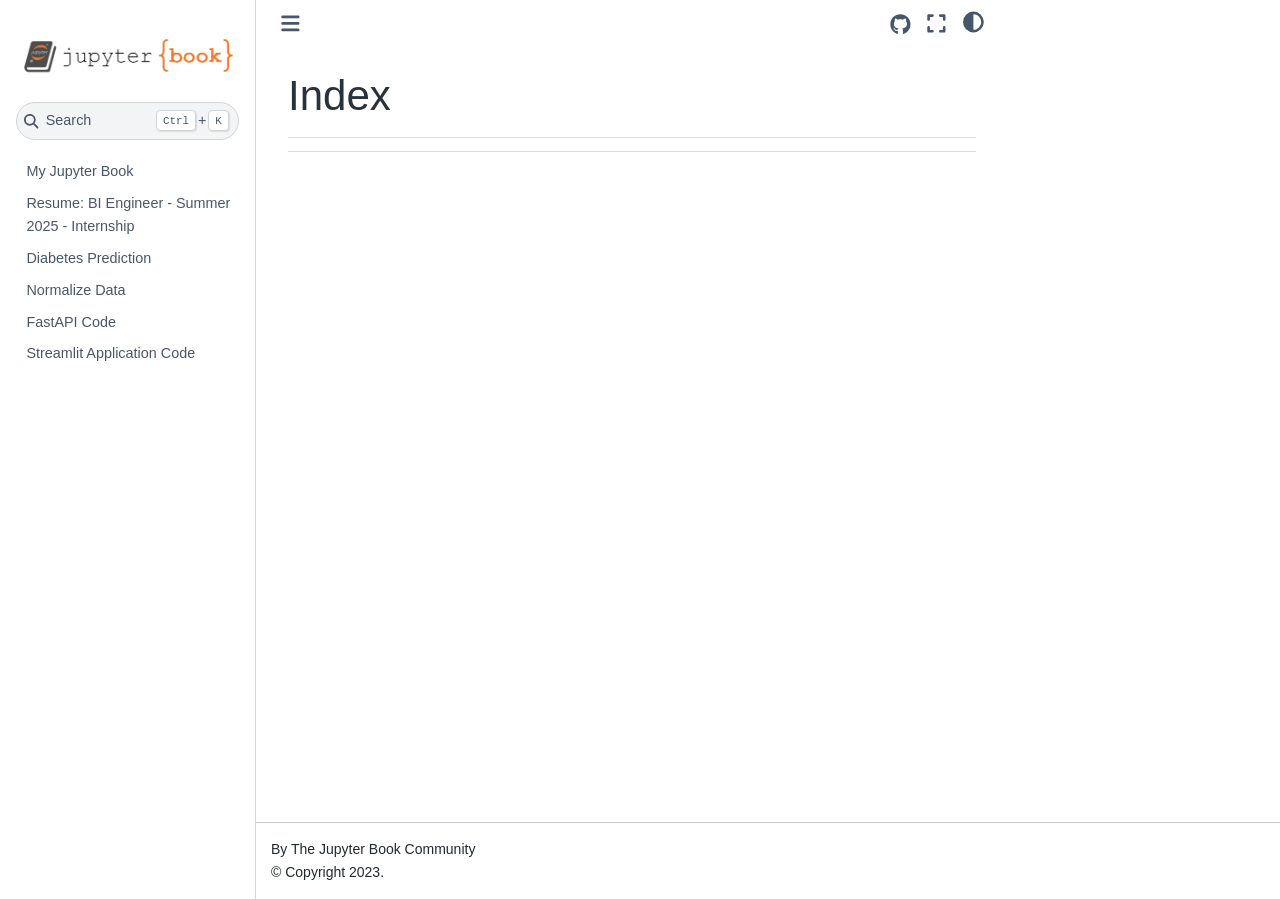
==== commit 013dbbbc: "Update documentation" ====
--- a/genindex.html
+++ b/genindex.html
@@ -169,9 +169,23 @@
         </ul>
         <ul class="nav bd-sidenav">
 <li class="toctree-l1"><a class="reference internal" href="Resume.html">Resume: BI Engineer - Summer 2025 - Internship</a></li>
-<li class="toctree-l1"><a class="reference internal" href="DiabetesExplanation.html">Diabetes Video Explanation</a></li>
-<li class="toctree-l1"><a class="reference internal" href="diabetes_prediction.html">Diabetes Classification</a></li>
 <li class="toctree-l1"><a class="reference internal" href="Important-Links.html">Diabetes Prediction</a></li>
+<li class="toctree-l1"><a class="reference internal" href="diabetes_prediction.html">Normalize Data</a></li>
+
+
+
+
+
+
+
+
+
+
+
+
+
+
+
 <li class="toctree-l1"><a class="reference internal" href="main.html">FastAPI Code</a></li>
 <li class="toctree-l1"><a class="reference internal" href="app.html">Streamlit Application Code</a></li>
 </ul>
